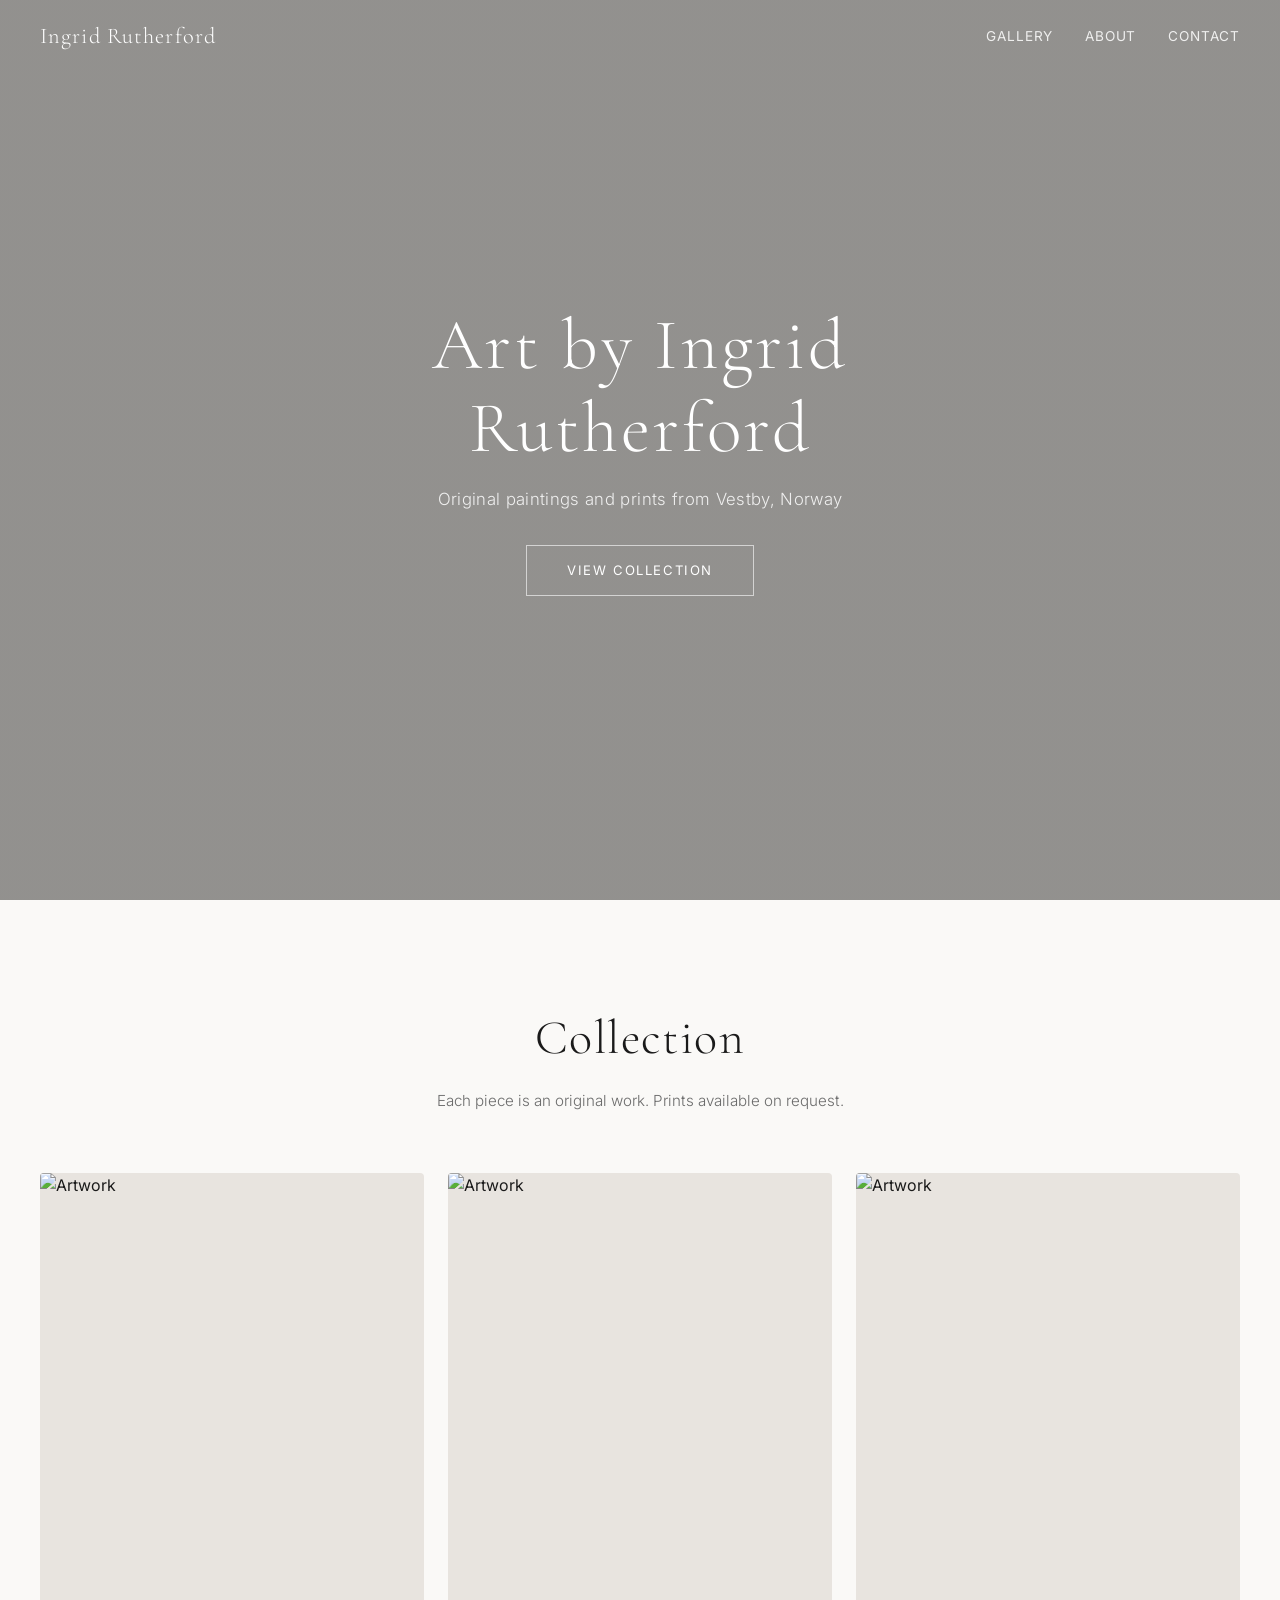
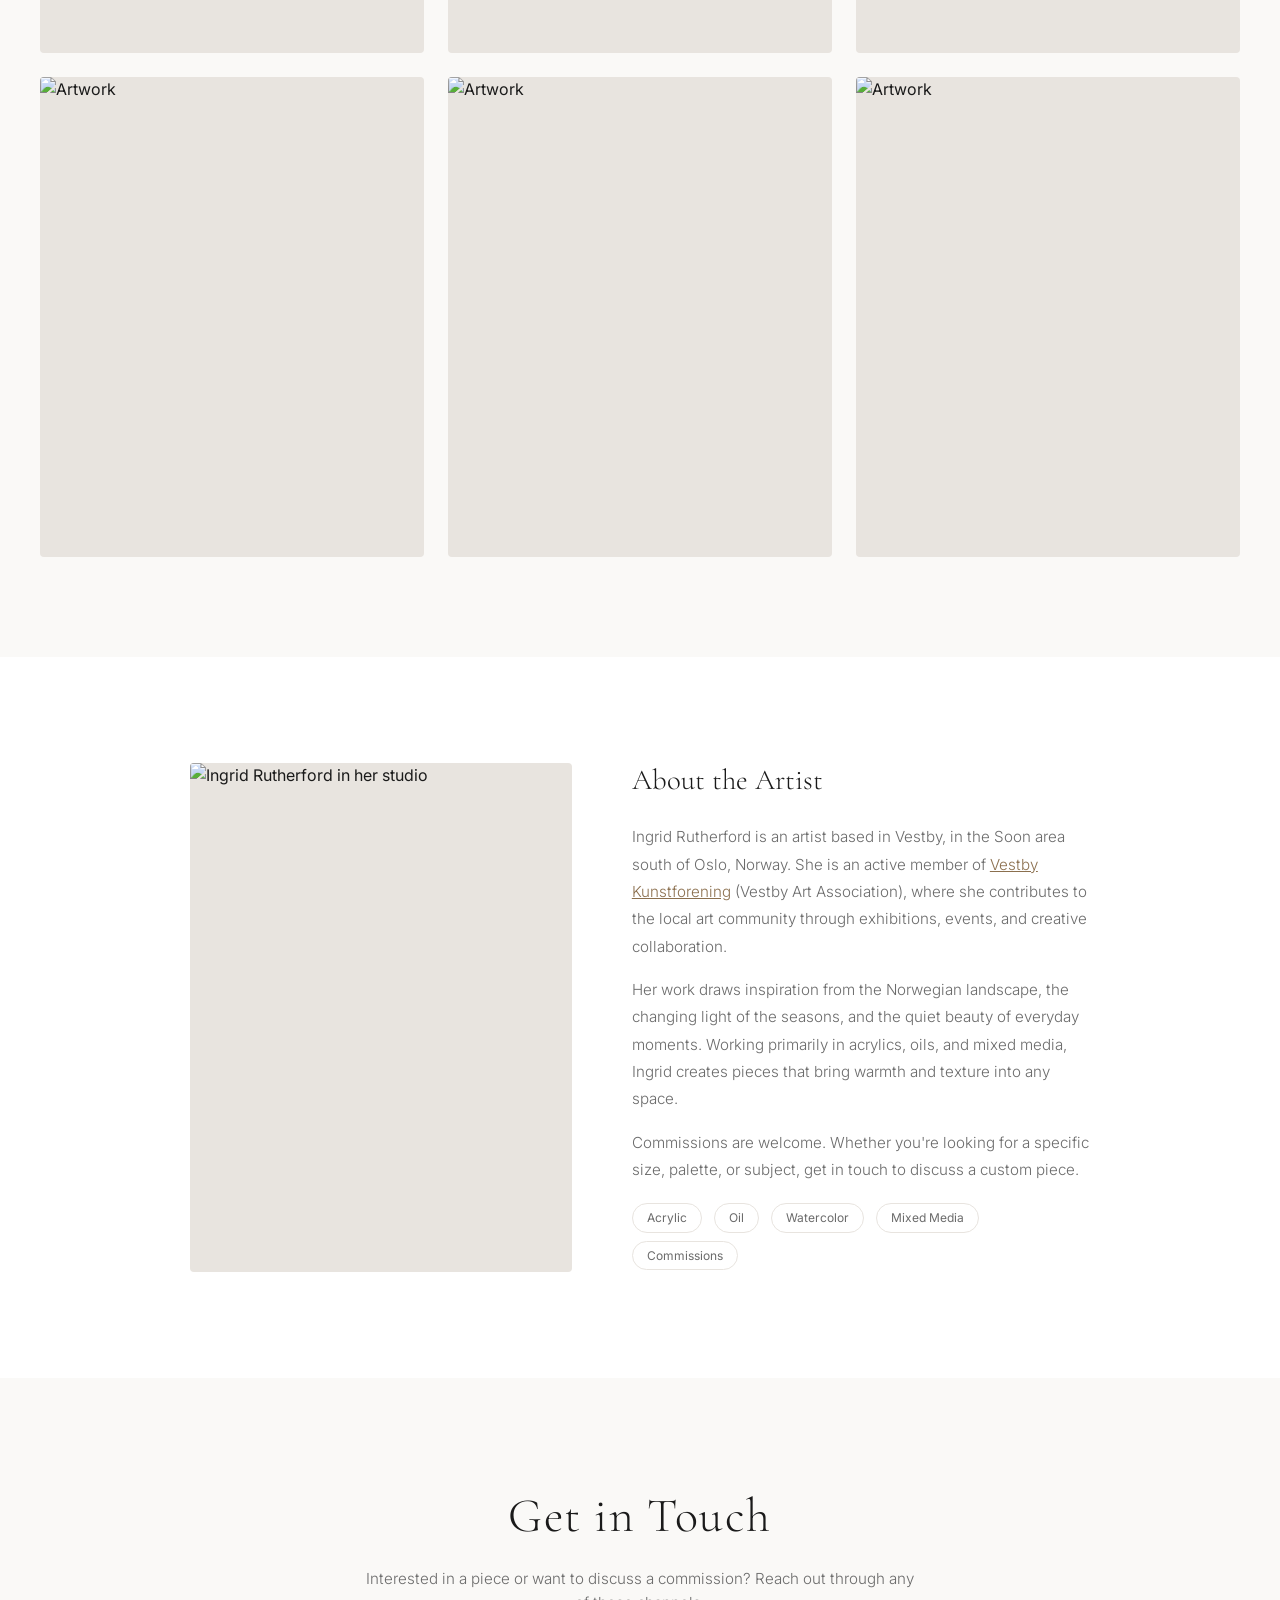
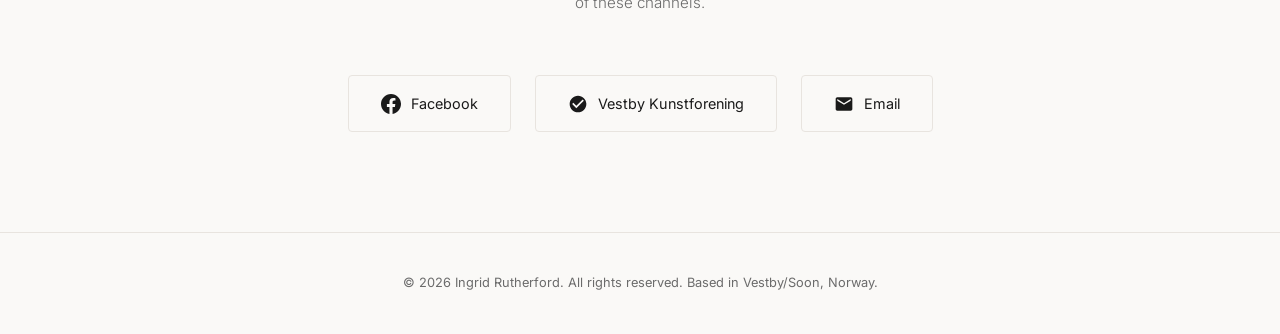
==== index.html @ fb76e822 "Initial commit: artist portfolio site for Ingrid Rutherford Single-page HTML site with gallery, ligh" ====
<!DOCTYPE html>
<html lang="en">
<head>
  <meta charset="UTF-8">
  <meta name="viewport" content="width=device-width, initial-scale=1.0">
  <title>Ingrid Rutherford — Art</title>
  <meta name="description" content="Original art by Ingrid Rutherford. Based in Vestby/Soon, Norway. Paintings, prints, and commissions.">
  <style>
    @import url('https://fonts.googleapis.com/css2?family=Cormorant+Garamond:ital,wght@0,300;0,400;0,600;1,300;1,400&family=Inter:wght@300;400;500&display=swap');

    *, *::before, *::after { margin: 0; padding: 0; box-sizing: border-box; }

    :root {
      --bg: #faf9f7;
      --text: #1a1a1a;
      --text-light: #6b6b6b;
      --accent: #8b6f4e;
      --accent-light: #c4a882;
      --border: #e8e4df;
      --card-bg: #ffffff;
      --hero-overlay: rgba(20, 18, 15, 0.45);
      --serif: 'Cormorant Garamond', Georgia, serif;
      --sans: 'Inter', -apple-system, sans-serif;
    }

    html { scroll-behavior: smooth; }

    body {
      font-family: var(--sans);
      background: var(--bg);
      color: var(--text);
      line-height: 1.6;
      -webkit-font-smoothing: antialiased;
    }

    /* ── Navigation ── */
    nav {
      position: fixed;
      top: 0;
      left: 0;
      right: 0;
      z-index: 100;
      padding: 18px 40px;
      display: flex;
      justify-content: space-between;
      align-items: center;
      transition: background 0.3s, box-shadow 0.3s;
    }

    nav.scrolled {
      background: rgba(250, 249, 247, 0.95);
      backdrop-filter: blur(10px);
      box-shadow: 0 1px 0 var(--border);
    }

    .nav-logo {
      font-family: var(--serif);
      font-size: 1.4rem;
      font-weight: 300;
      letter-spacing: 0.05em;
      color: #fff;
      text-decoration: none;
      transition: color 0.3s;
    }

    nav.scrolled .nav-logo { color: var(--text); }

    .nav-links {
      display: flex;
      gap: 32px;
      list-style: none;
    }

    .nav-links a {
      font-size: 0.85rem;
      font-weight: 400;
      letter-spacing: 0.06em;
      text-transform: uppercase;
      color: rgba(255,255,255,0.85);
      text-decoration: none;
      transition: color 0.3s;
    }

    nav.scrolled .nav-links a { color: var(--text-light); }
    .nav-links a:hover { color: var(--accent); }

    .nav-menu-btn {
      display: none;
      background: none;
      border: none;
      color: #fff;
      font-size: 1.5rem;
      cursor: pointer;
      transition: color 0.3s;
    }

    nav.scrolled .nav-menu-btn { color: var(--text); }

    /* ── Hero ── */
    .hero {
      height: 100vh;
      min-height: 600px;
      background: linear-gradient(var(--hero-overlay), var(--hero-overlay)),
        url('https://images.unsplash.com/photo-1513364776144-60967b0f800f?w=1600&q=80') center/cover;
      display: flex;
      align-items: center;
      justify-content: center;
      text-align: center;
      color: #fff;
    }

    .hero-content {
      max-width: 700px;
      padding: 0 24px;
    }

    .hero h1 {
      font-family: var(--serif);
      font-size: clamp(2.5rem, 6vw, 4.5rem);
      font-weight: 300;
      letter-spacing: 0.04em;
      line-height: 1.15;
      margin-bottom: 16px;
    }

    .hero p {
      font-size: 1.05rem;
      font-weight: 300;
      opacity: 0.85;
      margin-bottom: 32px;
      letter-spacing: 0.02em;
    }

    .hero-btn {
      display: inline-block;
      padding: 14px 40px;
      border: 1px solid rgba(255,255,255,0.6);
      color: #fff;
      font-family: var(--sans);
      font-size: 0.82rem;
      font-weight: 400;
      letter-spacing: 0.12em;
      text-transform: uppercase;
      text-decoration: none;
      transition: all 0.3s;
    }

    .hero-btn:hover {
      background: #fff;
      color: var(--text);
      border-color: #fff;
    }

    /* ── Sections ── */
    section {
      padding: 100px 40px;
    }

    .section-title {
      font-family: var(--serif);
      font-size: clamp(2rem, 4vw, 3rem);
      font-weight: 300;
      text-align: center;
      margin-bottom: 12px;
      letter-spacing: 0.03em;
    }

    .section-subtitle {
      text-align: center;
      color: var(--text-light);
      font-size: 0.95rem;
      font-weight: 300;
      max-width: 550px;
      margin: 0 auto 60px;
    }

    /* ── Gallery Grid ── */
    .gallery-grid {
      max-width: 1200px;
      margin: 0 auto;
      display: grid;
      grid-template-columns: repeat(auto-fill, minmax(320px, 1fr));
      gap: 24px;
    }

    .gallery-item {
      position: relative;
      overflow: hidden;
      border-radius: 4px;
      cursor: pointer;
      aspect-ratio: 4/5;
      background: var(--border);
    }

    .gallery-item img {
      width: 100%;
      height: 100%;
      object-fit: cover;
      transition: transform 0.6s ease;
    }

    .gallery-item:hover img {
      transform: scale(1.05);
    }

    .gallery-overlay {
      position: absolute;
      inset: 0;
      background: linear-gradient(transparent 50%, rgba(0,0,0,0.7));
      opacity: 0;
      transition: opacity 0.4s;
      display: flex;
      align-items: flex-end;
      padding: 24px;
    }

    .gallery-item:hover .gallery-overlay {
      opacity: 1;
    }

    .gallery-info h3 {
      font-family: var(--serif);
      font-size: 1.3rem;
      font-weight: 400;
      color: #fff;
      margin-bottom: 4px;
    }

    .gallery-info p {
      font-size: 0.8rem;
      color: rgba(255,255,255,0.7);
    }

    .gallery-info .price {
      font-size: 0.95rem;
      color: var(--accent-light);
      margin-top: 6px;
      font-weight: 500;
    }

    /* ── About ── */
    #about {
      background: var(--card-bg);
    }

    .about-content {
      max-width: 900px;
      margin: 0 auto;
      display: grid;
      grid-template-columns: 1fr 1.2fr;
      gap: 60px;
      align-items: center;
    }

    .about-image {
      border-radius: 4px;
      overflow: hidden;
      aspect-ratio: 3/4;
      background: var(--border);
    }

    .about-image img {
      width: 100%;
      height: 100%;
      object-fit: cover;
    }

    .about-text h3 {
      font-family: var(--serif);
      font-size: 1.8rem;
      font-weight: 300;
      margin-bottom: 20px;
    }

    .about-text p {
      color: var(--text-light);
      font-size: 0.95rem;
      font-weight: 300;
      line-height: 1.8;
      margin-bottom: 16px;
    }

    .about-text .tag {
      display: inline-block;
      padding: 4px 14px;
      border: 1px solid var(--border);
      border-radius: 20px;
      font-size: 0.75rem;
      color: var(--text-light);
      margin-right: 8px;
      margin-bottom: 8px;
    }

    /* ── Contact / Commissions ── */
    #contact {
      text-align: center;
    }

    .contact-links {
      display: flex;
      justify-content: center;
      gap: 24px;
      flex-wrap: wrap;
      margin-top: 40px;
    }

    .contact-link {
      display: flex;
      align-items: center;
      gap: 10px;
      padding: 16px 32px;
      border: 1px solid var(--border);
      border-radius: 4px;
      text-decoration: none;
      color: var(--text);
      font-size: 0.9rem;
      transition: all 0.3s;
    }

    .contact-link:hover {
      border-color: var(--accent);
      color: var(--accent);
      transform: translateY(-2px);
      box-shadow: 0 4px 12px rgba(0,0,0,0.06);
    }

    .contact-link svg {
      width: 20px;
      height: 20px;
    }

    /* ── Lightbox ── */
    .lightbox {
      display: none;
      position: fixed;
      inset: 0;
      z-index: 200;
      background: rgba(0,0,0,0.92);
      align-items: center;
      justify-content: center;
      padding: 40px;
    }

    .lightbox.open { display: flex; }

    .lightbox-close {
      position: absolute;
      top: 20px;
      right: 24px;
      background: none;
      border: none;
      color: rgba(255,255,255,0.7);
      font-size: 2rem;
      cursor: pointer;
      transition: color 0.2s;
    }

    .lightbox-close:hover { color: #fff; }

    .lightbox-content {
      max-width: 800px;
      max-height: 80vh;
      text-align: center;
    }

    .lightbox-content img {
      max-width: 100%;
      max-height: 70vh;
      object-fit: contain;
      border-radius: 4px;
    }

    .lightbox-info {
      color: #fff;
      margin-top: 20px;
    }

    .lightbox-info h3 {
      font-family: var(--serif);
      font-size: 1.5rem;
      font-weight: 400;
    }

    .lightbox-info p {
      color: rgba(255,255,255,0.6);
      font-size: 0.9rem;
      margin-top: 6px;
    }

    .lightbox-info .price {
      color: var(--accent-light);
      font-size: 1.1rem;
      margin-top: 10px;
      font-weight: 500;
    }

    .lightbox-info .buy-btn {
      display: inline-block;
      margin-top: 16px;
      padding: 12px 36px;
      background: var(--accent);
      color: #fff;
      border: none;
      border-radius: 4px;
      font-family: var(--sans);
      font-size: 0.85rem;
      letter-spacing: 0.08em;
      text-transform: uppercase;
      cursor: pointer;
      transition: background 0.3s;
    }

    .lightbox-info .buy-btn:hover { background: var(--accent-light); }

    /* ── Footer ── */
    footer {
      text-align: center;
      padding: 40px;
      border-top: 1px solid var(--border);
      color: var(--text-light);
      font-size: 0.8rem;
    }

    footer a { color: var(--accent); text-decoration: none; }

    /* ── Mobile ── */
    @media (max-width: 768px) {
      nav { padding: 14px 20px; }
      .nav-links { display: none; }
      .nav-menu-btn { display: block; }

      .nav-links.mobile-open {
        display: flex;
        flex-direction: column;
        position: absolute;
        top: 100%;
        left: 0;
        right: 0;
        background: rgba(250,249,247,0.98);
        backdrop-filter: blur(10px);
        padding: 20px;
        gap: 16px;
        box-shadow: 0 4px 12px rgba(0,0,0,0.08);
      }

      .nav-links.mobile-open a { color: var(--text); }

      section { padding: 60px 20px; }

      .gallery-grid {
        grid-template-columns: repeat(auto-fill, minmax(260px, 1fr));
        gap: 16px;
      }

      .about-content {
        grid-template-columns: 1fr;
        gap: 30px;
      }

      .lightbox { padding: 20px; }
    }

    /* ── Animations ── */
    .fade-in {
      opacity: 0;
      transform: translateY(20px);
      transition: opacity 0.6s ease, transform 0.6s ease;
    }

    .fade-in.visible {
      opacity: 1;
      transform: translateY(0);
    }
  </style>
</head>
<body>

  <!-- Navigation -->
  <nav id="navbar">
    <a href="#" class="nav-logo">Ingrid Rutherford</a>
    <ul class="nav-links" id="nav-links">
      <li><a href="#gallery">Gallery</a></li>
      <li><a href="#about">About</a></li>
      <li><a href="#contact">Contact</a></li>
    </ul>
    <button class="nav-menu-btn" id="menu-btn" onclick="document.getElementById('nav-links').classList.toggle('mobile-open')">&#9776;</button>
  </nav>

  <!-- Hero -->
  <section class="hero">
    <div class="hero-content">
      <h1>Art by Ingrid Rutherford</h1>
      <p>Original paintings and prints from Vestby, Norway</p>
      <a href="#gallery" class="hero-btn">View Collection</a>
    </div>
  </section>

  <!-- Gallery -->
  <section id="gallery">
    <h2 class="section-title fade-in">Collection</h2>
    <p class="section-subtitle fade-in">Each piece is an original work. Prints available on request.</p>
    <div class="gallery-grid">

      <div class="gallery-item fade-in" onclick="openLightbox(this)">
        <img src="https://images.unsplash.com/photo-1579783902614-a3fb3927b6a5?w=600&q=80" alt="Artwork" loading="lazy">
        <div class="gallery-overlay">
          <div class="gallery-info">
            <h3>Morning Light</h3>
            <p>Acrylic on canvas, 60 x 80 cm</p>
            <p class="price">NOK 4 500</p>
          </div>
        </div>
      </div>

      <div class="gallery-item fade-in" onclick="openLightbox(this)">
        <img src="https://images.unsplash.com/photo-1549887534-1541e9326642?w=600&q=80" alt="Artwork" loading="lazy">
        <div class="gallery-overlay">
          <div class="gallery-info">
            <h3>Coastal Reflections</h3>
            <p>Oil on canvas, 50 x 70 cm</p>
            <p class="price">NOK 5 200</p>
          </div>
        </div>
      </div>

      <div class="gallery-item fade-in" onclick="openLightbox(this)">
        <img src="https://images.unsplash.com/photo-1541961017774-22349e4a1262?w=600&q=80" alt="Artwork" loading="lazy">
        <div class="gallery-overlay">
          <div class="gallery-info">
            <h3>Still Waters</h3>
            <p>Mixed media, 40 x 50 cm</p>
            <p class="price">NOK 3 800</p>
          </div>
        </div>
      </div>

      <div class="gallery-item fade-in" onclick="openLightbox(this)">
        <img src="https://images.unsplash.com/photo-1578301978693-85fa9c0320b9?w=600&q=80" alt="Artwork" loading="lazy">
        <div class="gallery-overlay">
          <div class="gallery-info">
            <h3>Abstract Seasons</h3>
            <p>Acrylic on canvas, 70 x 100 cm</p>
            <p class="price">NOK 6 000</p>
          </div>
        </div>
      </div>

      <div class="gallery-item fade-in" onclick="openLightbox(this)">
        <img src="https://images.unsplash.com/photo-1543857778-c4a1a3e0b2eb?w=600&q=80" alt="Artwork" loading="lazy">
        <div class="gallery-overlay">
          <div class="gallery-info">
            <h3>Nordic Bloom</h3>
            <p>Watercolor, 30 x 40 cm</p>
            <p class="price">NOK 2 500</p>
          </div>
        </div>
      </div>

      <div class="gallery-item fade-in" onclick="openLightbox(this)">
        <img src="https://images.unsplash.com/photo-1482160549825-59d1b23cb208?w=600&q=80" alt="Artwork" loading="lazy">
        <div class="gallery-overlay">
          <div class="gallery-info">
            <h3>Fjord Sunset</h3>
            <p>Oil on canvas, 60 x 90 cm</p>
            <p class="price">NOK 5 800</p>
          </div>
        </div>
      </div>

    </div>
  </section>

  <!-- About -->
  <section id="about">
    <div class="about-content">
      <div class="about-image fade-in">
        <img src="https://images.unsplash.com/photo-1460661419201-fd4cecdf8a8b?w=600&q=80" alt="Ingrid Rutherford in her studio">
      </div>
      <div class="about-text fade-in">
        <h3>About the Artist</h3>
        <p>
          Ingrid Rutherford is an artist based in Vestby, in the Soon area south of Oslo, Norway.
          She is an active member of <a href="https://www.vestbykunstforening.no/" style="color:var(--accent)">Vestby Kunstforening</a> (Vestby Art Association),
          where she contributes to the local art community through exhibitions, events, and creative collaboration.
        </p>
        <p>
          Her work draws inspiration from the Norwegian landscape, the changing light of the seasons,
          and the quiet beauty of everyday moments. Working primarily in acrylics, oils, and mixed media,
          Ingrid creates pieces that bring warmth and texture into any space.
        </p>
        <p>
          Commissions are welcome. Whether you're looking for a specific size, palette, or subject,
          get in touch to discuss a custom piece.
        </p>
        <div style="margin-top: 20px;">
          <span class="tag">Acrylic</span>
          <span class="tag">Oil</span>
          <span class="tag">Watercolor</span>
          <span class="tag">Mixed Media</span>
          <span class="tag">Commissions</span>
        </div>
      </div>
    </div>
  </section>

  <!-- Contact -->
  <section id="contact">
    <h2 class="section-title fade-in">Get in Touch</h2>
    <p class="section-subtitle fade-in">Interested in a piece or want to discuss a commission? Reach out through any of these channels.</p>
    <div class="contact-links fade-in">
      <a href="https://m.facebook.com/ingrid.rutherford1/" target="_blank" class="contact-link">
        <svg viewBox="0 0 24 24" fill="currentColor"><path d="M24 12.073c0-6.627-5.373-12-12-12s-12 5.373-12 12c0 5.99 4.388 10.954 10.125 11.854v-8.385H7.078v-3.47h3.047V9.43c0-3.007 1.792-4.669 4.533-4.669 1.312 0 2.686.235 2.686.235v2.953H15.83c-1.491 0-1.956.925-1.956 1.874v2.25h3.328l-.532 3.47h-2.796v8.385C19.612 23.027 24 18.062 24 12.073z"/></svg>
        Facebook
      </a>
      <a href="https://www.vestbykunstforening.no/author/ingridr/" target="_blank" class="contact-link">
        <svg viewBox="0 0 24 24" fill="currentColor"><path d="M12 2C6.48 2 2 6.48 2 12s4.48 10 10 10 10-4.48 10-10S17.52 2 12 2zm-2 15l-5-5 1.41-1.41L10 14.17l7.59-7.59L19 8l-9 9z"/></svg>
        Vestby Kunstforening
      </a>
      <a href="mailto:ingrid@example.com" class="contact-link">
        <svg viewBox="0 0 24 24" fill="currentColor"><path d="M20 4H4c-1.1 0-1.99.9-1.99 2L2 18c0 1.1.9 2 2 2h16c1.1 0 2-.9 2-2V6c0-1.1-.9-2-2-2zm0 4l-8 5-8-5V6l8 5 8-5v2z"/></svg>
        Email
      </a>
    </div>
  </section>

  <!-- Footer -->
  <footer>
    <p>&copy; 2026 Ingrid Rutherford. All rights reserved. Based in Vestby/Soon, Norway.</p>
  </footer>

  <!-- Lightbox -->
  <div class="lightbox" id="lightbox" onclick="if(event.target===this)closeLightbox()">
    <button class="lightbox-close" onclick="closeLightbox()">&times;</button>
    <div class="lightbox-content">
      <img id="lightbox-img" src="" alt="">
      <div class="lightbox-info">
        <h3 id="lightbox-title"></h3>
        <p id="lightbox-desc"></p>
        <p class="price" id="lightbox-price"></p>
        <button class="buy-btn" onclick="inquireAboutPiece()">Inquire About This Piece</button>
      </div>
    </div>
  </div>

  <script>
    // ── Scroll nav background ──
    const nav = document.getElementById('navbar');
    window.addEventListener('scroll', () => {
      nav.classList.toggle('scrolled', window.scrollY > 60);
    });

    // ── Fade-in on scroll ──
    const observer = new IntersectionObserver((entries) => {
      entries.forEach(e => {
        if (e.isIntersecting) {
          e.target.classList.add('visible');
          observer.unobserve(e.target);
        }
      });
    }, { threshold: 0.15 });

    document.querySelectorAll('.fade-in').forEach(el => observer.observe(el));

    // ── Lightbox ──
    function openLightbox(item) {
      const img = item.querySelector('img');
      const info = item.querySelector('.gallery-info');
      document.getElementById('lightbox-img').src = img.src.replace('w=600', 'w=1200');
      document.getElementById('lightbox-title').textContent = info.querySelector('h3').textContent;
      document.getElementById('lightbox-desc').textContent = info.querySelector('p').textContent;
      document.getElementById('lightbox-price').textContent = info.querySelector('.price').textContent;
      document.getElementById('lightbox').classList.add('open');
      document.body.style.overflow = 'hidden';
    }

    function closeLightbox() {
      document.getElementById('lightbox').classList.remove('open');
      document.body.style.overflow = '';
    }

    document.addEventListener('keydown', e => {
      if (e.key === 'Escape') closeLightbox();
    });

    function inquireAboutPiece() {
      const title = document.getElementById('lightbox-title').textContent;
      const price = document.getElementById('lightbox-price').textContent;
      const subject = encodeURIComponent('Inquiry about: ' + title);
      const body = encodeURIComponent('Hi Ingrid,\n\nI am interested in your piece "' + title + '" (' + price + ').\n\nCould you please share more details?\n\nBest regards');
      window.location.href = 'mailto:ingrid@example.com?subject=' + subject + '&body=' + body;
    }

    // Close mobile menu on link click
    document.querySelectorAll('.nav-links a').forEach(a => {
      a.addEventListener('click', () => {
        document.getElementById('nav-links').classList.remove('mobile-open');
      });
    });
  </script>
</body>
</html>
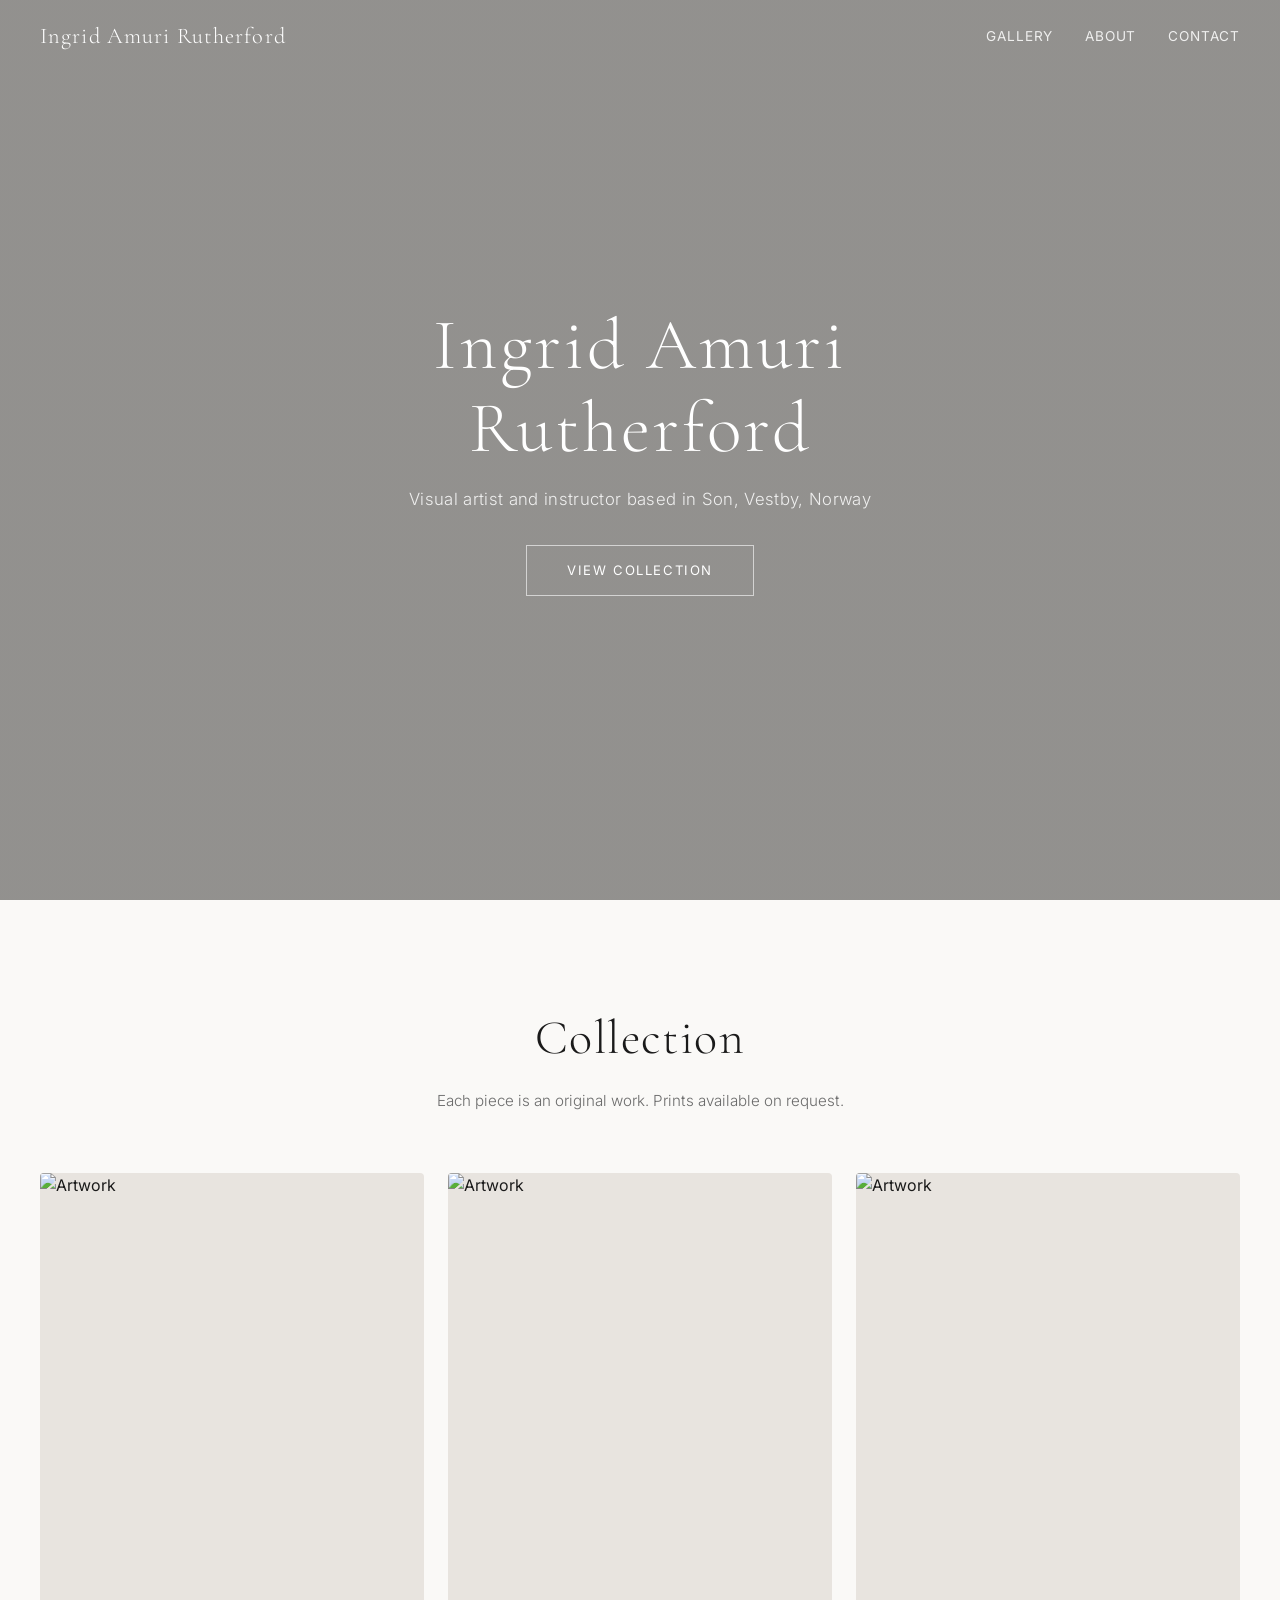
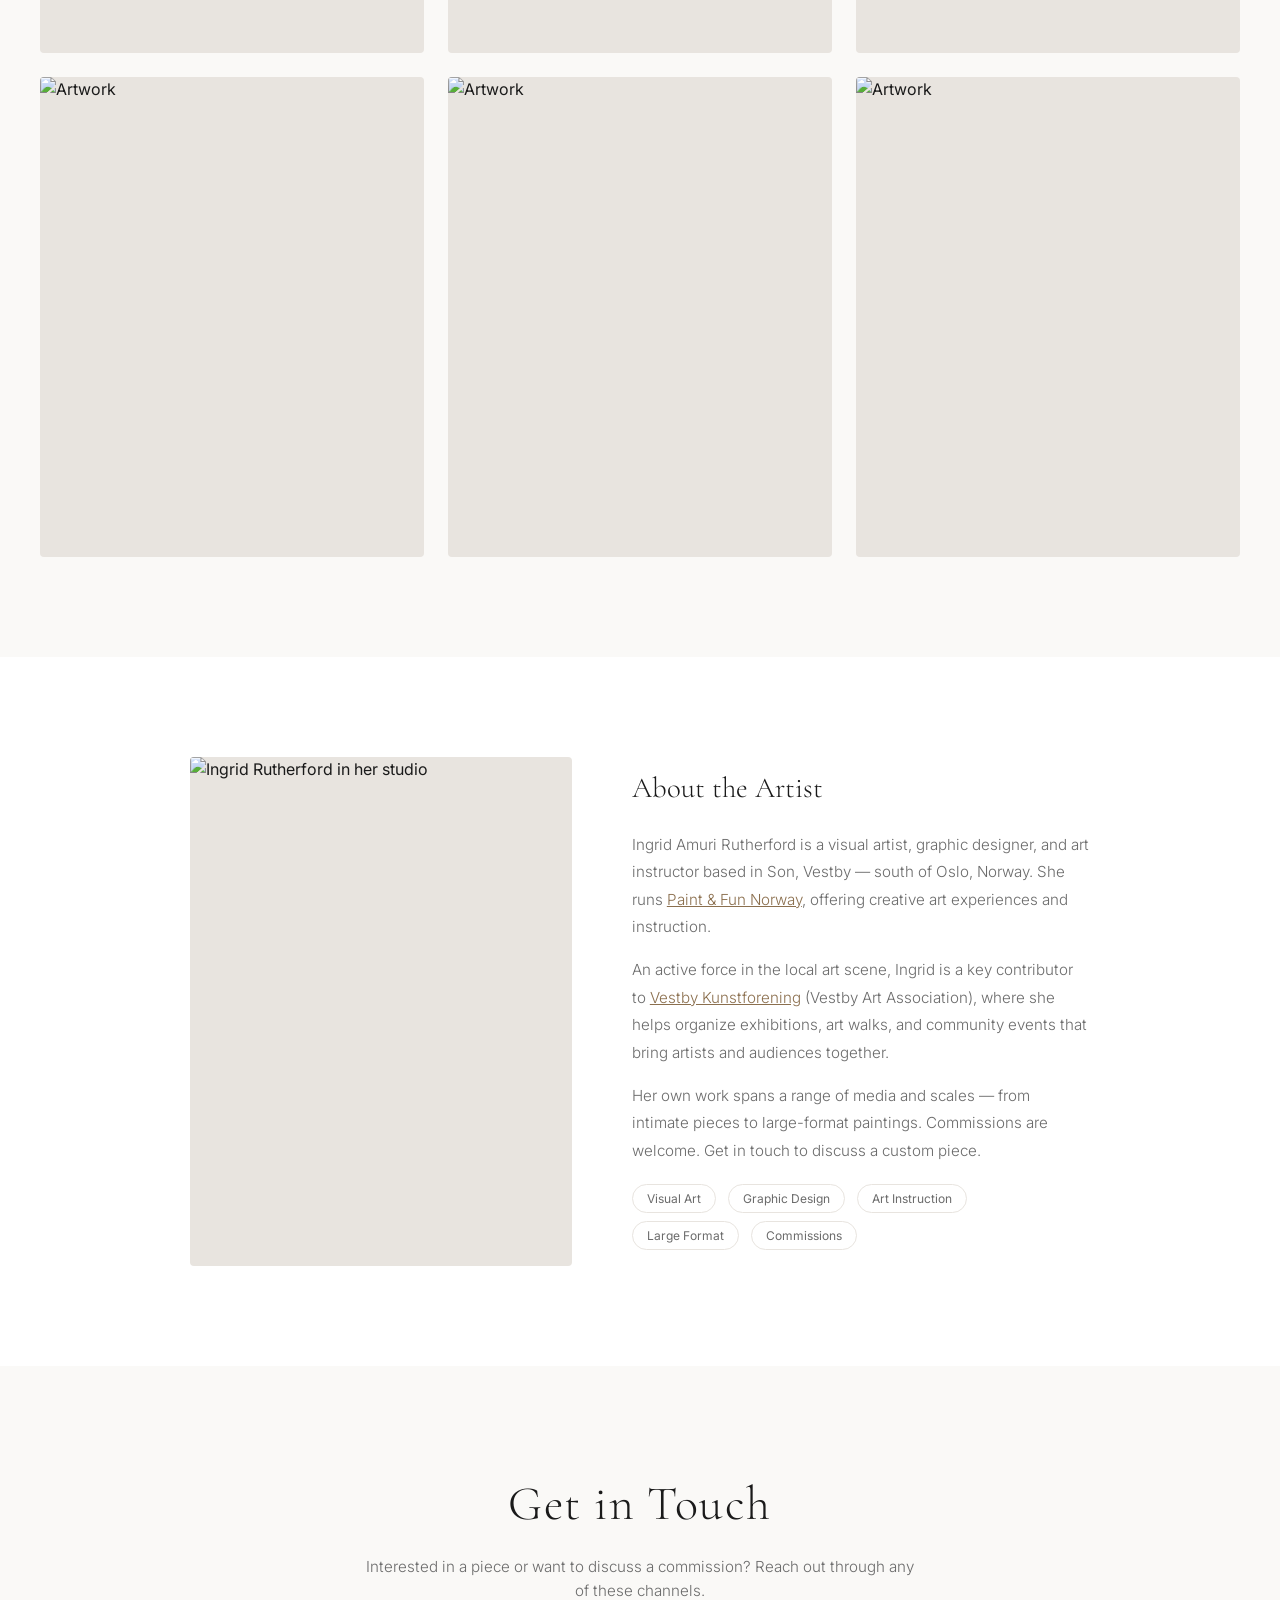
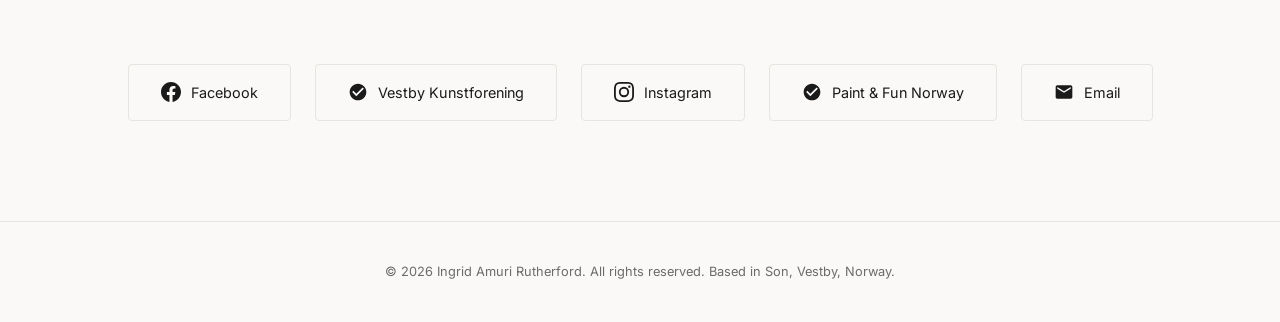
==== commit 5c4962a1: "Update artist info to Ingrid Amuri Rutherford Correct full name, add Paint & Fun Norway business, In" ====
--- a/index.html
+++ b/index.html
@@ -3,8 +3,8 @@
 <head>
   <meta charset="UTF-8">
   <meta name="viewport" content="width=device-width, initial-scale=1.0">
-  <title>Ingrid Rutherford — Art</title>
-  <meta name="description" content="Original art by Ingrid Rutherford. Based in Vestby/Soon, Norway. Paintings, prints, and commissions.">
+  <title>Ingrid Amuri Rutherford — Art</title>
+  <meta name="description" content="Original art by Ingrid Amuri Rutherford. Visual artist, graphic designer and instructor based in Son, Vestby, Norway. Paintings, prints, and commissions.">
   <style>
     @import url('https://fonts.googleapis.com/css2?family=Cormorant+Garamond:ital,wght@0,300;0,400;0,600;1,300;1,400&family=Inter:wght@300;400;500&display=swap');
 
@@ -477,7 +477,7 @@
 
   <!-- Navigation -->
   <nav id="navbar">
-    <a href="#" class="nav-logo">Ingrid Rutherford</a>
+    <a href="#" class="nav-logo">Ingrid Amuri Rutherford</a>
     <ul class="nav-links" id="nav-links">
       <li><a href="#gallery">Gallery</a></li>
       <li><a href="#about">About</a></li>
@@ -489,8 +489,8 @@
   <!-- Hero -->
   <section class="hero">
     <div class="hero-content">
-      <h1>Art by Ingrid Rutherford</h1>
-      <p>Original paintings and prints from Vestby, Norway</p>
+      <h1>Ingrid Amuri Rutherford</h1>
+      <p>Visual artist and instructor based in Son, Vestby, Norway</p>
       <a href="#gallery" class="hero-btn">View Collection</a>
     </div>
   </section>
@@ -579,24 +579,23 @@
       <div class="about-text fade-in">
         <h3>About the Artist</h3>
         <p>
-          Ingrid Rutherford is an artist based in Vestby, in the Soon area south of Oslo, Norway.
-          She is an active member of <a href="https://www.vestbykunstforening.no/" style="color:var(--accent)">Vestby Kunstforening</a> (Vestby Art Association),
-          where she contributes to the local art community through exhibitions, events, and creative collaboration.
+          Ingrid Amuri Rutherford is a visual artist, graphic designer, and art instructor based in Son, Vestby &mdash; south of Oslo, Norway.
+          She runs <a href="https://www.paintandfun.no/" style="color:var(--accent)">Paint &amp; Fun Norway</a>, offering creative art experiences and instruction.
         </p>
         <p>
-          Her work draws inspiration from the Norwegian landscape, the changing light of the seasons,
-          and the quiet beauty of everyday moments. Working primarily in acrylics, oils, and mixed media,
-          Ingrid creates pieces that bring warmth and texture into any space.
+          An active force in the local art scene, Ingrid is a key contributor to
+          <a href="https://www.vestbykunstforening.no/" style="color:var(--accent)">Vestby Kunstforening</a> (Vestby Art Association),
+          where she helps organize exhibitions, art walks, and community events that bring artists and audiences together.
         </p>
         <p>
-          Commissions are welcome. Whether you're looking for a specific size, palette, or subject,
-          get in touch to discuss a custom piece.
+          Her own work spans a range of media and scales &mdash; from intimate pieces to large-format paintings.
+          Commissions are welcome. Get in touch to discuss a custom piece.
         </p>
         <div style="margin-top: 20px;">
-          <span class="tag">Acrylic</span>
-          <span class="tag">Oil</span>
-          <span class="tag">Watercolor</span>
-          <span class="tag">Mixed Media</span>
+          <span class="tag">Visual Art</span>
+          <span class="tag">Graphic Design</span>
+          <span class="tag">Art Instruction</span>
+          <span class="tag">Large Format</span>
           <span class="tag">Commissions</span>
         </div>
       </div>
@@ -608,7 +607,7 @@
     <h2 class="section-title fade-in">Get in Touch</h2>
     <p class="section-subtitle fade-in">Interested in a piece or want to discuss a commission? Reach out through any of these channels.</p>
     <div class="contact-links fade-in">
-      <a href="https://m.facebook.com/ingrid.rutherford1/" target="_blank" class="contact-link">
+      <a href="https://www.facebook.com/ingrid.rutherford.10/" target="_blank" class="contact-link">
         <svg viewBox="0 0 24 24" fill="currentColor"><path d="M24 12.073c0-6.627-5.373-12-12-12s-12 5.373-12 12c0 5.99 4.388 10.954 10.125 11.854v-8.385H7.078v-3.47h3.047V9.43c0-3.007 1.792-4.669 4.533-4.669 1.312 0 2.686.235 2.686.235v2.953H15.83c-1.491 0-1.956.925-1.956 1.874v2.25h3.328l-.532 3.47h-2.796v8.385C19.612 23.027 24 18.062 24 12.073z"/></svg>
         Facebook
       </a>
@@ -616,6 +615,14 @@
         <svg viewBox="0 0 24 24" fill="currentColor"><path d="M12 2C6.48 2 2 6.48 2 12s4.48 10 10 10 10-4.48 10-10S17.52 2 12 2zm-2 15l-5-5 1.41-1.41L10 14.17l7.59-7.59L19 8l-9 9z"/></svg>
         Vestby Kunstforening
       </a>
+      <a href="https://www.instagram.com/ingrid_rutherford/" target="_blank" class="contact-link">
+        <svg viewBox="0 0 24 24" fill="currentColor"><path d="M12 2.163c3.204 0 3.584.012 4.85.07 3.252.148 4.771 1.691 4.919 4.919.058 1.265.069 1.645.069 4.849 0 3.205-.012 3.584-.069 4.849-.149 3.225-1.664 4.771-4.919 4.919-1.266.058-1.644.07-4.85.07-3.204 0-3.584-.012-4.849-.07-3.26-.149-4.771-1.699-4.919-4.92-.058-1.265-.07-1.644-.07-4.849 0-3.204.013-3.583.07-4.849.149-3.227 1.664-4.771 4.919-4.919 1.266-.057 1.645-.069 4.849-.069zM12 0C8.741 0 8.333.014 7.053.072 2.695.272.273 2.69.073 7.052.014 8.333 0 8.741 0 12c0 3.259.014 3.668.072 4.948.2 4.358 2.618 6.78 6.98 6.98C8.333 23.986 8.741 24 12 24c3.259 0 3.668-.014 4.948-.072 4.354-.2 6.782-2.618 6.979-6.98.059-1.28.073-1.689.073-4.948 0-3.259-.014-3.667-.072-4.947-.196-4.354-2.617-6.78-6.979-6.98C15.668.014 15.259 0 12 0zm0 5.838a6.162 6.162 0 100 12.324 6.162 6.162 0 000-12.324zM12 16a4 4 0 110-8 4 4 0 010 8zm6.406-11.845a1.44 1.44 0 100 2.881 1.44 1.44 0 000-2.881z"/></svg>
+        Instagram
+      </a>
+      <a href="https://www.paintandfun.no/" target="_blank" class="contact-link">
+        <svg viewBox="0 0 24 24" fill="currentColor"><path d="M12 2C6.48 2 2 6.48 2 12s4.48 10 10 10 10-4.48 10-10S17.52 2 12 2zm-2 15l-5-5 1.41-1.41L10 14.17l7.59-7.59L19 8l-9 9z"/></svg>
+        Paint &amp; Fun Norway
+      </a>
       <a href="mailto:ingrid@example.com" class="contact-link">
         <svg viewBox="0 0 24 24" fill="currentColor"><path d="M20 4H4c-1.1 0-1.99.9-1.99 2L2 18c0 1.1.9 2 2 2h16c1.1 0 2-.9 2-2V6c0-1.1-.9-2-2-2zm0 4l-8 5-8-5V6l8 5 8-5v2z"/></svg>
         Email
@@ -625,7 +632,7 @@
 
   <!-- Footer -->
   <footer>
-    <p>&copy; 2026 Ingrid Rutherford. All rights reserved. Based in Vestby/Soon, Norway.</p>
+    <p>&copy; 2026 Ingrid Amuri Rutherford. All rights reserved. Based in Son, Vestby, Norway.</p>
   </footer>
 
   <!-- Lightbox -->
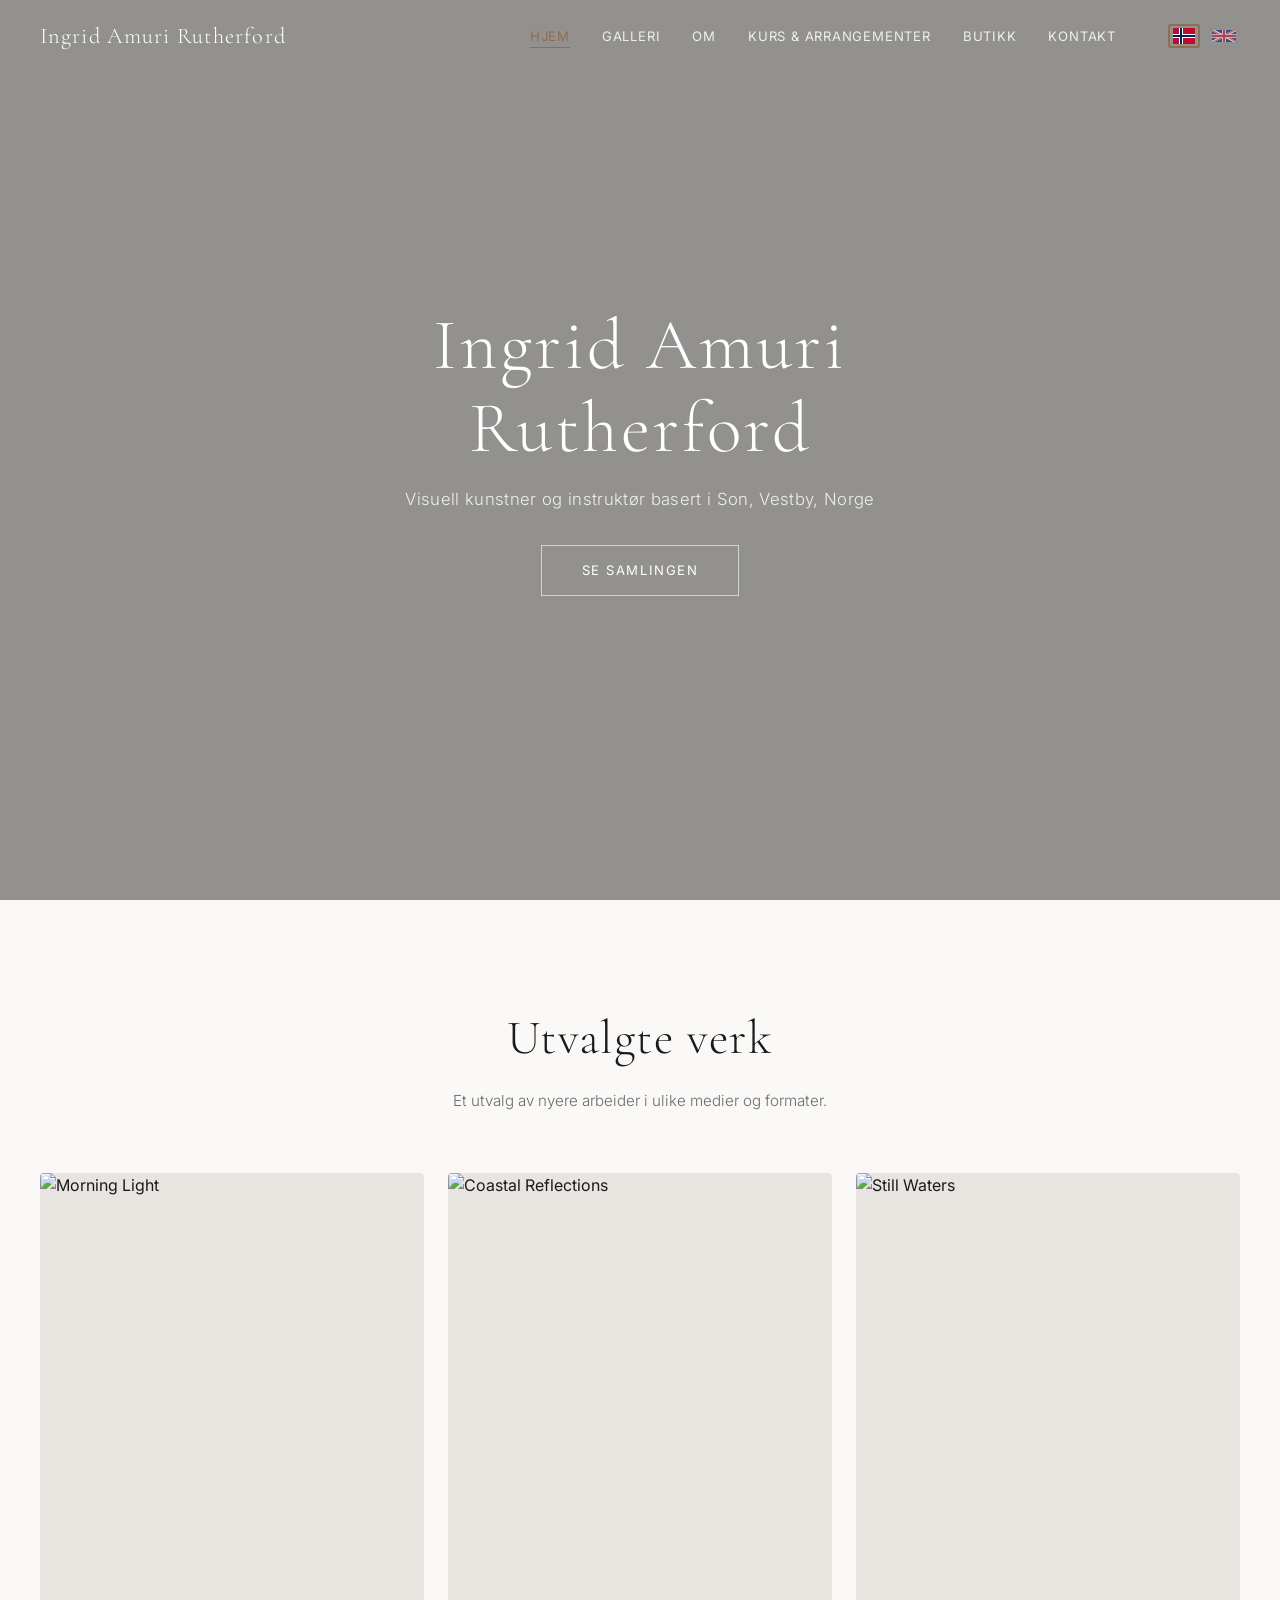
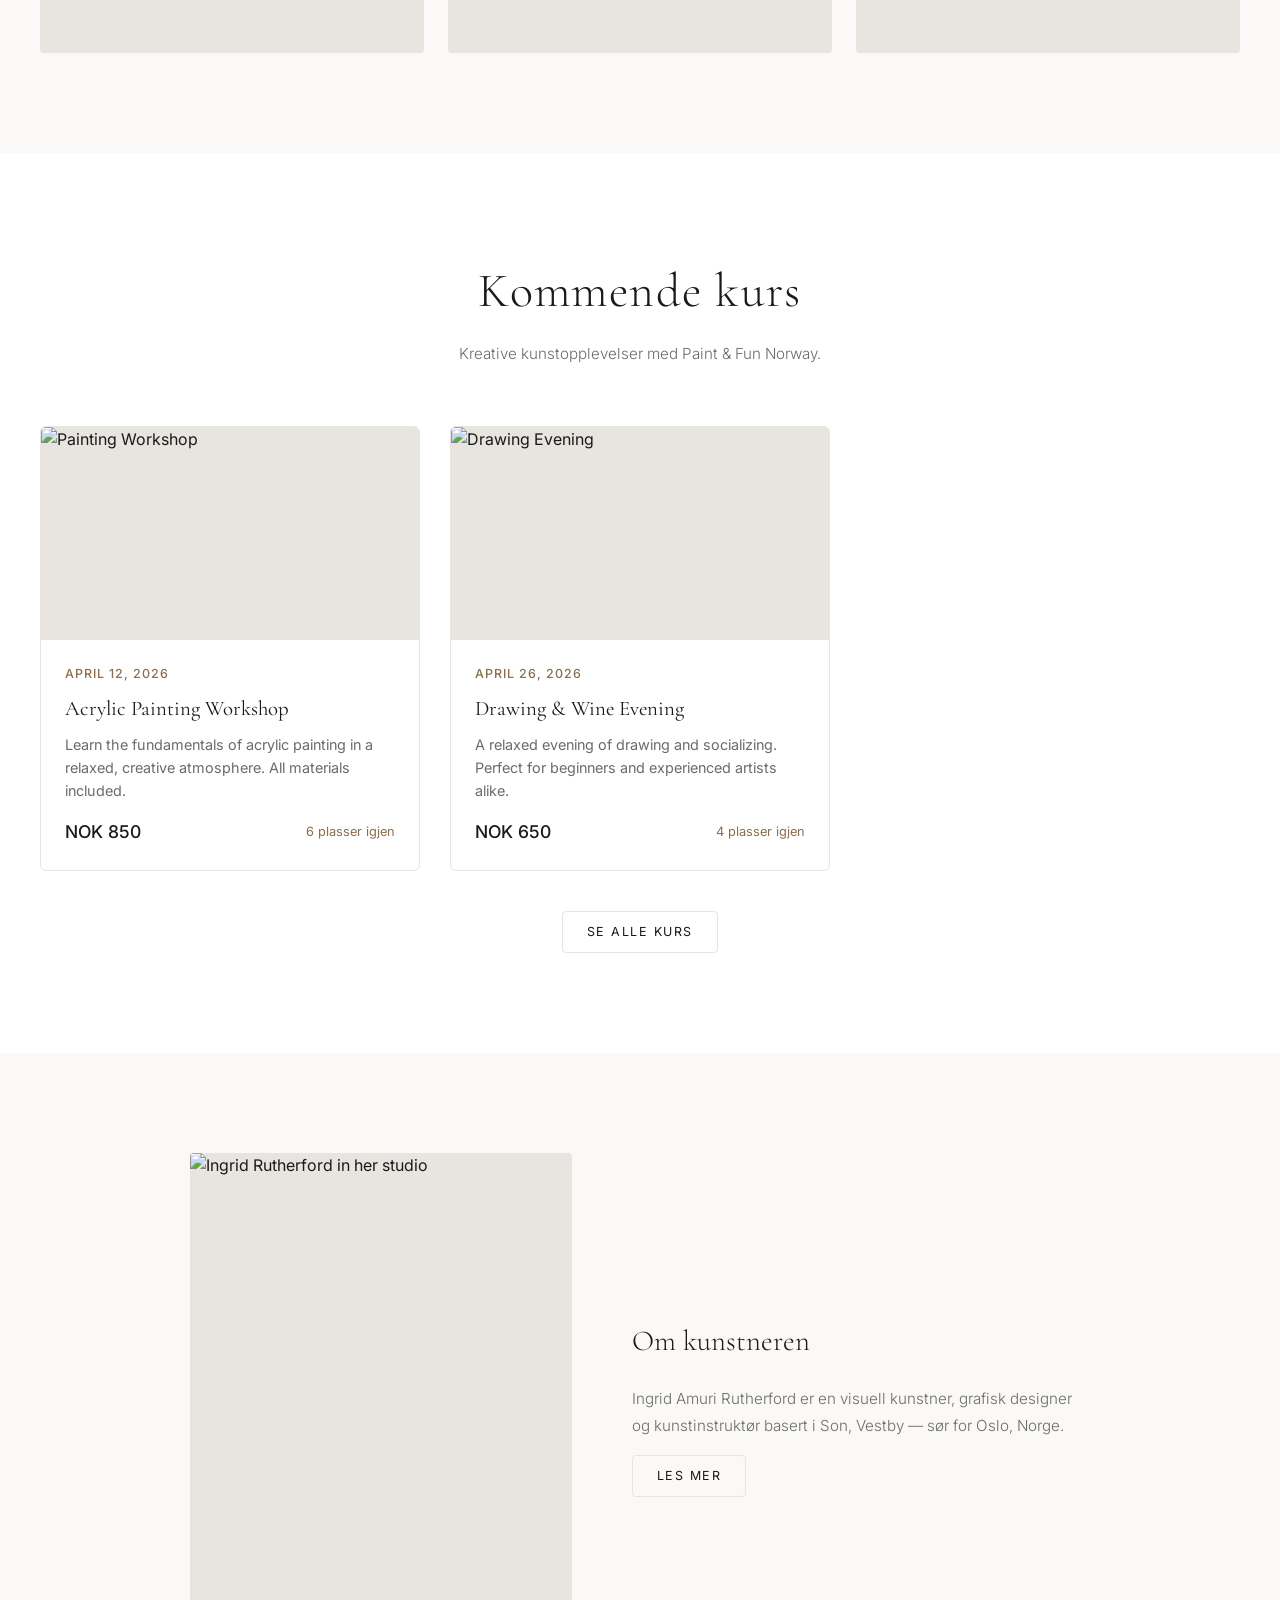
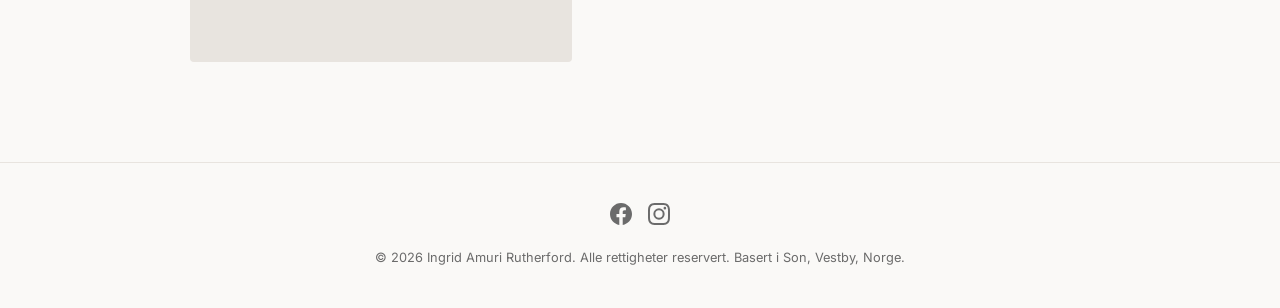
==== commit 95f36d92: "Full site rebuild: bilingual demo site, WordPress child theme, and deployment assets - 7 bilingual H" ====
--- a/index.html
+++ b/index.html
@@ -3,506 +3,97 @@
 <head>
   <meta charset="UTF-8">
   <meta name="viewport" content="width=device-width, initial-scale=1.0">
-  <title>Ingrid Amuri Rutherford — Art</title>
-  <meta name="description" content="Original art by Ingrid Amuri Rutherford. Visual artist, graphic designer and instructor based in Son, Vestby, Norway. Paintings, prints, and commissions.">
-  <style>
-    @import url('https://fonts.googleapis.com/css2?family=Cormorant+Garamond:ital,wght@0,300;0,400;0,600;1,300;1,400&family=Inter:wght@300;400;500&display=swap');
-
-    *, *::before, *::after { margin: 0; padding: 0; box-sizing: border-box; }
-
-    :root {
-      --bg: #faf9f7;
-      --text: #1a1a1a;
-      --text-light: #6b6b6b;
-      --accent: #8b6f4e;
-      --accent-light: #c4a882;
-      --border: #e8e4df;
-      --card-bg: #ffffff;
-      --hero-overlay: rgba(20, 18, 15, 0.45);
-      --serif: 'Cormorant Garamond', Georgia, serif;
-      --sans: 'Inter', -apple-system, sans-serif;
-    }
-
-    html { scroll-behavior: smooth; }
-
-    body {
-      font-family: var(--sans);
-      background: var(--bg);
-      color: var(--text);
-      line-height: 1.6;
-      -webkit-font-smoothing: antialiased;
-    }
-
-    /* ── Navigation ── */
-    nav {
-      position: fixed;
-      top: 0;
-      left: 0;
-      right: 0;
-      z-index: 100;
-      padding: 18px 40px;
-      display: flex;
-      justify-content: space-between;
-      align-items: center;
-      transition: background 0.3s, box-shadow 0.3s;
-    }
-
-    nav.scrolled {
-      background: rgba(250, 249, 247, 0.95);
-      backdrop-filter: blur(10px);
-      box-shadow: 0 1px 0 var(--border);
-    }
-
-    .nav-logo {
-      font-family: var(--serif);
-      font-size: 1.4rem;
-      font-weight: 300;
-      letter-spacing: 0.05em;
-      color: #fff;
-      text-decoration: none;
-      transition: color 0.3s;
-    }
-
-    nav.scrolled .nav-logo { color: var(--text); }
-
-    .nav-links {
-      display: flex;
-      gap: 32px;
-      list-style: none;
-    }
-
-    .nav-links a {
-      font-size: 0.85rem;
-      font-weight: 400;
-      letter-spacing: 0.06em;
-      text-transform: uppercase;
-      color: rgba(255,255,255,0.85);
-      text-decoration: none;
-      transition: color 0.3s;
-    }
-
-    nav.scrolled .nav-links a { color: var(--text-light); }
-    .nav-links a:hover { color: var(--accent); }
-
-    .nav-menu-btn {
-      display: none;
-      background: none;
-      border: none;
-      color: #fff;
-      font-size: 1.5rem;
-      cursor: pointer;
-      transition: color 0.3s;
-    }
-
-    nav.scrolled .nav-menu-btn { color: var(--text); }
-
-    /* ── Hero ── */
-    .hero {
-      height: 100vh;
-      min-height: 600px;
-      background: linear-gradient(var(--hero-overlay), var(--hero-overlay)),
-        url('https://images.unsplash.com/photo-1513364776144-60967b0f800f?w=1600&q=80') center/cover;
-      display: flex;
-      align-items: center;
-      justify-content: center;
-      text-align: center;
-      color: #fff;
-    }
-
-    .hero-content {
-      max-width: 700px;
-      padding: 0 24px;
-    }
-
-    .hero h1 {
-      font-family: var(--serif);
-      font-size: clamp(2.5rem, 6vw, 4.5rem);
-      font-weight: 300;
-      letter-spacing: 0.04em;
-      line-height: 1.15;
-      margin-bottom: 16px;
-    }
-
-    .hero p {
-      font-size: 1.05rem;
-      font-weight: 300;
-      opacity: 0.85;
-      margin-bottom: 32px;
-      letter-spacing: 0.02em;
-    }
-
-    .hero-btn {
-      display: inline-block;
-      padding: 14px 40px;
-      border: 1px solid rgba(255,255,255,0.6);
-      color: #fff;
-      font-family: var(--sans);
-      font-size: 0.82rem;
-      font-weight: 400;
-      letter-spacing: 0.12em;
-      text-transform: uppercase;
-      text-decoration: none;
-      transition: all 0.3s;
-    }
-
-    .hero-btn:hover {
-      background: #fff;
-      color: var(--text);
-      border-color: #fff;
-    }
-
-    /* ── Sections ── */
-    section {
-      padding: 100px 40px;
-    }
-
-    .section-title {
-      font-family: var(--serif);
-      font-size: clamp(2rem, 4vw, 3rem);
-      font-weight: 300;
-      text-align: center;
-      margin-bottom: 12px;
-      letter-spacing: 0.03em;
-    }
-
-    .section-subtitle {
-      text-align: center;
-      color: var(--text-light);
-      font-size: 0.95rem;
-      font-weight: 300;
-      max-width: 550px;
-      margin: 0 auto 60px;
-    }
-
-    /* ── Gallery Grid ── */
-    .gallery-grid {
-      max-width: 1200px;
-      margin: 0 auto;
-      display: grid;
-      grid-template-columns: repeat(auto-fill, minmax(320px, 1fr));
-      gap: 24px;
-    }
-
-    .gallery-item {
-      position: relative;
-      overflow: hidden;
-      border-radius: 4px;
-      cursor: pointer;
-      aspect-ratio: 4/5;
-      background: var(--border);
-    }
-
-    .gallery-item img {
-      width: 100%;
-      height: 100%;
-      object-fit: cover;
-      transition: transform 0.6s ease;
-    }
-
-    .gallery-item:hover img {
-      transform: scale(1.05);
-    }
-
-    .gallery-overlay {
-      position: absolute;
-      inset: 0;
-      background: linear-gradient(transparent 50%, rgba(0,0,0,0.7));
-      opacity: 0;
-      transition: opacity 0.4s;
-      display: flex;
-      align-items: flex-end;
-      padding: 24px;
-    }
-
-    .gallery-item:hover .gallery-overlay {
-      opacity: 1;
-    }
-
-    .gallery-info h3 {
-      font-family: var(--serif);
-      font-size: 1.3rem;
-      font-weight: 400;
-      color: #fff;
-      margin-bottom: 4px;
-    }
-
-    .gallery-info p {
-      font-size: 0.8rem;
-      color: rgba(255,255,255,0.7);
-    }
-
-    .gallery-info .price {
-      font-size: 0.95rem;
-      color: var(--accent-light);
-      margin-top: 6px;
-      font-weight: 500;
-    }
-
-    /* ── About ── */
-    #about {
-      background: var(--card-bg);
-    }
-
-    .about-content {
-      max-width: 900px;
-      margin: 0 auto;
-      display: grid;
-      grid-template-columns: 1fr 1.2fr;
-      gap: 60px;
-      align-items: center;
-    }
-
-    .about-image {
-      border-radius: 4px;
-      overflow: hidden;
-      aspect-ratio: 3/4;
-      background: var(--border);
-    }
-
-    .about-image img {
-      width: 100%;
-      height: 100%;
-      object-fit: cover;
-    }
-
-    .about-text h3 {
-      font-family: var(--serif);
-      font-size: 1.8rem;
-      font-weight: 300;
-      margin-bottom: 20px;
-    }
-
-    .about-text p {
-      color: var(--text-light);
-      font-size: 0.95rem;
-      font-weight: 300;
-      line-height: 1.8;
-      margin-bottom: 16px;
-    }
-
-    .about-text .tag {
-      display: inline-block;
-      padding: 4px 14px;
-      border: 1px solid var(--border);
-      border-radius: 20px;
-      font-size: 0.75rem;
-      color: var(--text-light);
-      margin-right: 8px;
-      margin-bottom: 8px;
-    }
-
-    /* ── Contact / Commissions ── */
-    #contact {
-      text-align: center;
-    }
-
-    .contact-links {
-      display: flex;
-      justify-content: center;
-      gap: 24px;
-      flex-wrap: wrap;
-      margin-top: 40px;
-    }
-
-    .contact-link {
-      display: flex;
-      align-items: center;
-      gap: 10px;
-      padding: 16px 32px;
-      border: 1px solid var(--border);
-      border-radius: 4px;
-      text-decoration: none;
-      color: var(--text);
-      font-size: 0.9rem;
-      transition: all 0.3s;
-    }
-
-    .contact-link:hover {
-      border-color: var(--accent);
-      color: var(--accent);
-      transform: translateY(-2px);
-      box-shadow: 0 4px 12px rgba(0,0,0,0.06);
-    }
-
-    .contact-link svg {
-      width: 20px;
-      height: 20px;
-    }
-
-    /* ── Lightbox ── */
-    .lightbox {
-      display: none;
-      position: fixed;
-      inset: 0;
-      z-index: 200;
-      background: rgba(0,0,0,0.92);
-      align-items: center;
-      justify-content: center;
-      padding: 40px;
-    }
-
-    .lightbox.open { display: flex; }
-
-    .lightbox-close {
-      position: absolute;
-      top: 20px;
-      right: 24px;
-      background: none;
-      border: none;
-      color: rgba(255,255,255,0.7);
-      font-size: 2rem;
-      cursor: pointer;
-      transition: color 0.2s;
-    }
-
-    .lightbox-close:hover { color: #fff; }
-
-    .lightbox-content {
-      max-width: 800px;
-      max-height: 80vh;
-      text-align: center;
-    }
-
-    .lightbox-content img {
-      max-width: 100%;
-      max-height: 70vh;
-      object-fit: contain;
-      border-radius: 4px;
-    }
-
-    .lightbox-info {
-      color: #fff;
-      margin-top: 20px;
-    }
-
-    .lightbox-info h3 {
-      font-family: var(--serif);
-      font-size: 1.5rem;
-      font-weight: 400;
-    }
-
-    .lightbox-info p {
-      color: rgba(255,255,255,0.6);
-      font-size: 0.9rem;
-      margin-top: 6px;
-    }
-
-    .lightbox-info .price {
-      color: var(--accent-light);
-      font-size: 1.1rem;
-      margin-top: 10px;
-      font-weight: 500;
-    }
-
-    .lightbox-info .buy-btn {
-      display: inline-block;
-      margin-top: 16px;
-      padding: 12px 36px;
-      background: var(--accent);
-      color: #fff;
-      border: none;
-      border-radius: 4px;
-      font-family: var(--sans);
-      font-size: 0.85rem;
-      letter-spacing: 0.08em;
-      text-transform: uppercase;
-      cursor: pointer;
-      transition: background 0.3s;
-    }
-
-    .lightbox-info .buy-btn:hover { background: var(--accent-light); }
-
-    /* ── Footer ── */
-    footer {
-      text-align: center;
-      padding: 40px;
-      border-top: 1px solid var(--border);
-      color: var(--text-light);
-      font-size: 0.8rem;
-    }
-
-    footer a { color: var(--accent); text-decoration: none; }
-
-    /* ── Mobile ── */
-    @media (max-width: 768px) {
-      nav { padding: 14px 20px; }
-      .nav-links { display: none; }
-      .nav-menu-btn { display: block; }
-
-      .nav-links.mobile-open {
-        display: flex;
-        flex-direction: column;
-        position: absolute;
-        top: 100%;
-        left: 0;
-        right: 0;
-        background: rgba(250,249,247,0.98);
-        backdrop-filter: blur(10px);
-        padding: 20px;
-        gap: 16px;
-        box-shadow: 0 4px 12px rgba(0,0,0,0.08);
+  <meta name="base-path" content=".">
+  <title>Ingrid Amuri Rutherford — Visual Artist & Instructor | Paint & Fun Norway</title>
+  <meta name="description" content="Original art by Ingrid Amuri Rutherford. Visual artist, graphic designer and instructor based in Son, Vestby, Norway. Paintings, prints, courses, and commissions.">
+  <meta property="og:title" content="Ingrid Amuri Rutherford — Visual Artist & Instructor">
+  <meta property="og:description" content="Visual artist, graphic designer and instructor based in Son, Vestby, Norway. Paintings, prints, courses, and commissions.">
+  <meta property="og:type" content="website">
+  <meta property="og:image" content="https://images.unsplash.com/photo-1513364776144-60967b0f800f?w=1200&q=80">
+  <meta property="og:url" content="https://ingridart.no/">
+  <meta property="og:locale" content="en_US">
+  <meta property="og:locale:alternate" content="nb_NO">
+  <link rel="stylesheet" href="assets/css/main.css">
+  <script type="application/ld+json">
+  {
+    "@context": "https://schema.org",
+    "@graph": [
+      {
+        "@type": "LocalBusiness",
+        "name": "Paint & Fun Norway",
+        "description": "Creative art experiences and instruction in Son, Vestby, Norway.",
+        "url": "https://www.paintandfun.no/",
+        "address": {
+          "@type": "PostalAddress",
+          "addressLocality": "Son",
+          "addressRegion": "Vestby",
+          "addressCountry": "NO"
+        },
+        "founder": {
+          "@type": "Person",
+          "name": "Ingrid Amuri Rutherford"
+        }
+      },
+      {
+        "@type": "Person",
+        "name": "Ingrid Amuri Rutherford",
+        "jobTitle": "Visual Artist & Instructor",
+        "url": "https://ingridart.no/",
+        "sameAs": [
+          "https://www.facebook.com/ingrid.rutherford.10/",
+          "https://www.instagram.com/ingrid_rutherford/"
+        ],
+        "address": {
+          "@type": "PostalAddress",
+          "addressLocality": "Son",
+          "addressRegion": "Vestby",
+          "addressCountry": "NO"
+        },
+        "knowsAbout": ["Visual Art", "Graphic Design", "Art Instruction", "Painting"]
       }
-
-      .nav-links.mobile-open a { color: var(--text); }
-
-      section { padding: 60px 20px; }
-
-      .gallery-grid {
-        grid-template-columns: repeat(auto-fill, minmax(260px, 1fr));
-        gap: 16px;
-      }
-
-      .about-content {
-        grid-template-columns: 1fr;
-        gap: 30px;
-      }
-
-      .lightbox { padding: 20px; }
-    }
-
-    /* ── Animations ── */
-    .fade-in {
-      opacity: 0;
-      transform: translateY(20px);
-      transition: opacity 0.6s ease, transform 0.6s ease;
-    }
-
-    .fade-in.visible {
-      opacity: 1;
-      transform: translateY(0);
-    }
-  </style>
+    ]
+  }
+  </script>
 </head>
 <body>
 
   <!-- Navigation -->
   <nav id="navbar">
-    <a href="#" class="nav-logo">Ingrid Amuri Rutherford</a>
-    <ul class="nav-links" id="nav-links">
-      <li><a href="#gallery">Gallery</a></li>
-      <li><a href="#about">About</a></li>
-      <li><a href="#contact">Contact</a></li>
-    </ul>
-    <button class="nav-menu-btn" id="menu-btn" onclick="document.getElementById('nav-links').classList.toggle('mobile-open')">&#9776;</button>
+    <a href="index.html" class="nav-logo">Ingrid Amuri Rutherford</a>
+    <div class="nav-center">
+      <ul class="nav-links" id="nav-links">
+        <li><a href="index.html" data-i18n="nav.home">Home</a></li>
+        <li><a href="gallery.html" data-i18n="nav.gallery">Gallery</a></li>
+        <li><a href="about.html" data-i18n="nav.about">About</a></li>
+        <li><a href="courses.html" data-i18n="nav.courses">Courses & Events</a></li>
+        <li><a href="shop.html" data-i18n="nav.shop">Shop</a></li>
+        <li><a href="contact.html" data-i18n="nav.contact">Contact</a></li>
+      </ul>
+      <div class="lang-switcher">
+        <button class="lang-btn" data-lang="no" title="Norsk"><img src="assets/flags/no.svg" alt="Norsk"></button>
+        <button class="lang-btn" data-lang="en" title="English"><img src="assets/flags/en.svg" alt="English"></button>
+      </div>
+    </div>
+    <button class="nav-menu-btn" id="menu-btn">&#9776;</button>
   </nav>
 
   <!-- Hero -->
   <section class="hero">
     <div class="hero-content">
-      <h1>Ingrid Amuri Rutherford</h1>
-      <p>Visual artist and instructor based in Son, Vestby, Norway</p>
-      <a href="#gallery" class="hero-btn">View Collection</a>
-    </div>
-  </section>
-
-  <!-- Gallery -->
-  <section id="gallery">
-    <h2 class="section-title fade-in">Collection</h2>
-    <p class="section-subtitle fade-in">Each piece is an original work. Prints available on request.</p>
+      <h1 data-i18n="hero.title">Ingrid Amuri Rutherford</h1>
+      <p data-i18n="hero.subtitle">Visual artist and instructor based in Son, Vestby, Norway</p>
+      <a href="gallery.html" class="btn btn-outline" data-i18n="hero.cta">View Collection</a>
+    </div>
+  </section>
+
+  <!-- Featured Works -->
+  <section id="featured">
+    <h2 class="section-title fade-in" data-i18n="featured.title">Featured Works</h2>
+    <p class="section-subtitle fade-in" data-i18n="featured.subtitle">A selection of recent works across various media and formats.</p>
     <div class="gallery-grid">
 
       <div class="gallery-item fade-in" onclick="openLightbox(this)">
-        <img src="https://images.unsplash.com/photo-1579783902614-a3fb3927b6a5?w=600&q=80" alt="Artwork" loading="lazy">
+        <img src="https://images.unsplash.com/photo-1579783902614-a3fb3927b6a5?w=600&q=80" alt="Morning Light" loading="lazy">
         <div class="gallery-overlay">
           <div class="gallery-info">
             <h3>Morning Light</h3>
@@ -513,7 +104,7 @@
       </div>
 
       <div class="gallery-item fade-in" onclick="openLightbox(this)">
-        <img src="https://images.unsplash.com/photo-1549887534-1541e9326642?w=600&q=80" alt="Artwork" loading="lazy">
+        <img src="https://images.unsplash.com/photo-1549887534-1541e9326642?w=600&q=80" alt="Coastal Reflections" loading="lazy">
         <div class="gallery-overlay">
           <div class="gallery-info">
             <h3>Coastal Reflections</h3>
@@ -524,7 +115,7 @@
       </div>
 
       <div class="gallery-item fade-in" onclick="openLightbox(this)">
-        <img src="https://images.unsplash.com/photo-1541961017774-22349e4a1262?w=600&q=80" alt="Artwork" loading="lazy">
+        <img src="https://images.unsplash.com/photo-1541961017774-22349e4a1262?w=600&q=80" alt="Still Waters" loading="lazy">
         <div class="gallery-overlay">
           <div class="gallery-info">
             <h3>Still Waters</h3>
@@ -534,105 +125,72 @@
         </div>
       </div>
 
-      <div class="gallery-item fade-in" onclick="openLightbox(this)">
-        <img src="https://images.unsplash.com/photo-1578301978693-85fa9c0320b9?w=600&q=80" alt="Artwork" loading="lazy">
-        <div class="gallery-overlay">
-          <div class="gallery-info">
-            <h3>Abstract Seasons</h3>
-            <p>Acrylic on canvas, 70 x 100 cm</p>
-            <p class="price">NOK 6 000</p>
-          </div>
-        </div>
-      </div>
-
-      <div class="gallery-item fade-in" onclick="openLightbox(this)">
-        <img src="https://images.unsplash.com/photo-1543857778-c4a1a3e0b2eb?w=600&q=80" alt="Artwork" loading="lazy">
-        <div class="gallery-overlay">
-          <div class="gallery-info">
-            <h3>Nordic Bloom</h3>
-            <p>Watercolor, 30 x 40 cm</p>
-            <p class="price">NOK 2 500</p>
-          </div>
-        </div>
-      </div>
-
-      <div class="gallery-item fade-in" onclick="openLightbox(this)">
-        <img src="https://images.unsplash.com/photo-1482160549825-59d1b23cb208?w=600&q=80" alt="Artwork" loading="lazy">
-        <div class="gallery-overlay">
-          <div class="gallery-info">
-            <h3>Fjord Sunset</h3>
-            <p>Oil on canvas, 60 x 90 cm</p>
-            <p class="price">NOK 5 800</p>
-          </div>
-        </div>
-      </div>
-
-    </div>
-  </section>
-
-  <!-- About -->
-  <section id="about">
+    </div>
+  </section>
+
+  <!-- Upcoming Courses Teaser -->
+  <section class="section-alt" id="courses-teaser">
+    <h2 class="section-title fade-in" data-i18n="courses.teaser.title">Upcoming Courses</h2>
+    <p class="section-subtitle fade-in" data-i18n="courses.teaser.subtitle">Creative art experiences with Paint & Fun Norway.</p>
+    <div class="course-grid">
+
+      <div class="course-card fade-in">
+        <div class="course-card-img">
+          <img src="https://images.unsplash.com/photo-1460661419201-fd4cecdf8a8b?w=600&q=80" alt="Painting Workshop" loading="lazy">
+        </div>
+        <div class="course-card-body">
+          <p class="date">April 12, 2026</p>
+          <h3>Acrylic Painting Workshop</h3>
+          <p>Learn the fundamentals of acrylic painting in a relaxed, creative atmosphere. All materials included.</p>
+          <div class="course-card-footer">
+            <span class="price">NOK 850</span>
+            <span class="spots">6 <span data-i18n="courses.spots">spots left</span></span>
+          </div>
+        </div>
+      </div>
+
+      <div class="course-card fade-in">
+        <div class="course-card-img">
+          <img src="https://images.unsplash.com/photo-1513364776144-60967b0f800f?w=600&q=80" alt="Drawing Evening" loading="lazy">
+        </div>
+        <div class="course-card-body">
+          <p class="date">April 26, 2026</p>
+          <h3>Drawing &amp; Wine Evening</h3>
+          <p>A relaxed evening of drawing and socializing. Perfect for beginners and experienced artists alike.</p>
+          <div class="course-card-footer">
+            <span class="price">NOK 650</span>
+            <span class="spots">4 <span data-i18n="courses.spots">spots left</span></span>
+          </div>
+        </div>
+      </div>
+
+    </div>
+    <div style="text-align: center; margin-top: 40px;">
+      <a href="courses.html" class="btn btn-secondary btn-sm" data-i18n="courses.teaser.cta">View all courses</a>
+    </div>
+  </section>
+
+  <!-- About Teaser -->
+  <section id="about-teaser">
     <div class="about-content">
       <div class="about-image fade-in">
         <img src="https://images.unsplash.com/photo-1460661419201-fd4cecdf8a8b?w=600&q=80" alt="Ingrid Rutherford in her studio">
       </div>
       <div class="about-text fade-in">
-        <h3>About the Artist</h3>
-        <p>
-          Ingrid Amuri Rutherford is a visual artist, graphic designer, and art instructor based in Son, Vestby &mdash; south of Oslo, Norway.
-          She runs <a href="https://www.paintandfun.no/" style="color:var(--accent)">Paint &amp; Fun Norway</a>, offering creative art experiences and instruction.
-        </p>
-        <p>
-          An active force in the local art scene, Ingrid is a key contributor to
-          <a href="https://www.vestbykunstforening.no/" style="color:var(--accent)">Vestby Kunstforening</a> (Vestby Art Association),
-          where she helps organize exhibitions, art walks, and community events that bring artists and audiences together.
-        </p>
-        <p>
-          Her own work spans a range of media and scales &mdash; from intimate pieces to large-format paintings.
-          Commissions are welcome. Get in touch to discuss a custom piece.
-        </p>
-        <div style="margin-top: 20px;">
-          <span class="tag">Visual Art</span>
-          <span class="tag">Graphic Design</span>
-          <span class="tag">Art Instruction</span>
-          <span class="tag">Large Format</span>
-          <span class="tag">Commissions</span>
-        </div>
-      </div>
-    </div>
-  </section>
-
-  <!-- Contact -->
-  <section id="contact">
-    <h2 class="section-title fade-in">Get in Touch</h2>
-    <p class="section-subtitle fade-in">Interested in a piece or want to discuss a commission? Reach out through any of these channels.</p>
-    <div class="contact-links fade-in">
-      <a href="https://www.facebook.com/ingrid.rutherford.10/" target="_blank" class="contact-link">
-        <svg viewBox="0 0 24 24" fill="currentColor"><path d="M24 12.073c0-6.627-5.373-12-12-12s-12 5.373-12 12c0 5.99 4.388 10.954 10.125 11.854v-8.385H7.078v-3.47h3.047V9.43c0-3.007 1.792-4.669 4.533-4.669 1.312 0 2.686.235 2.686.235v2.953H15.83c-1.491 0-1.956.925-1.956 1.874v2.25h3.328l-.532 3.47h-2.796v8.385C19.612 23.027 24 18.062 24 12.073z"/></svg>
-        Facebook
-      </a>
-      <a href="https://www.vestbykunstforening.no/author/ingridr/" target="_blank" class="contact-link">
-        <svg viewBox="0 0 24 24" fill="currentColor"><path d="M12 2C6.48 2 2 6.48 2 12s4.48 10 10 10 10-4.48 10-10S17.52 2 12 2zm-2 15l-5-5 1.41-1.41L10 14.17l7.59-7.59L19 8l-9 9z"/></svg>
-        Vestby Kunstforening
-      </a>
-      <a href="https://www.instagram.com/ingrid_rutherford/" target="_blank" class="contact-link">
-        <svg viewBox="0 0 24 24" fill="currentColor"><path d="M12 2.163c3.204 0 3.584.012 4.85.07 3.252.148 4.771 1.691 4.919 4.919.058 1.265.069 1.645.069 4.849 0 3.205-.012 3.584-.069 4.849-.149 3.225-1.664 4.771-4.919 4.919-1.266.058-1.644.07-4.85.07-3.204 0-3.584-.012-4.849-.07-3.26-.149-4.771-1.699-4.919-4.92-.058-1.265-.07-1.644-.07-4.849 0-3.204.013-3.583.07-4.849.149-3.227 1.664-4.771 4.919-4.919 1.266-.057 1.645-.069 4.849-.069zM12 0C8.741 0 8.333.014 7.053.072 2.695.272.273 2.69.073 7.052.014 8.333 0 8.741 0 12c0 3.259.014 3.668.072 4.948.2 4.358 2.618 6.78 6.98 6.98C8.333 23.986 8.741 24 12 24c3.259 0 3.668-.014 4.948-.072 4.354-.2 6.782-2.618 6.979-6.98.059-1.28.073-1.689.073-4.948 0-3.259-.014-3.667-.072-4.947-.196-4.354-2.617-6.78-6.979-6.98C15.668.014 15.259 0 12 0zm0 5.838a6.162 6.162 0 100 12.324 6.162 6.162 0 000-12.324zM12 16a4 4 0 110-8 4 4 0 010 8zm6.406-11.845a1.44 1.44 0 100 2.881 1.44 1.44 0 000-2.881z"/></svg>
-        Instagram
-      </a>
-      <a href="https://www.paintandfun.no/" target="_blank" class="contact-link">
-        <svg viewBox="0 0 24 24" fill="currentColor"><path d="M12 2C6.48 2 2 6.48 2 12s4.48 10 10 10 10-4.48 10-10S17.52 2 12 2zm-2 15l-5-5 1.41-1.41L10 14.17l7.59-7.59L19 8l-9 9z"/></svg>
-        Paint &amp; Fun Norway
-      </a>
-      <a href="mailto:ingrid@example.com" class="contact-link">
-        <svg viewBox="0 0 24 24" fill="currentColor"><path d="M20 4H4c-1.1 0-1.99.9-1.99 2L2 18c0 1.1.9 2 2 2h16c1.1 0 2-.9 2-2V6c0-1.1-.9-2-2-2zm0 4l-8 5-8-5V6l8 5 8-5v2z"/></svg>
-        Email
-      </a>
+        <h3 data-i18n="about.teaser.title">About the Artist</h3>
+        <p data-i18n="about.teaser.text">Ingrid Amuri Rutherford is a visual artist, graphic designer and art instructor based in Son, Vestby &mdash; south of Oslo, Norway.</p>
+        <a href="about.html" class="btn btn-secondary btn-sm" data-i18n="about.teaser.cta">Read more</a>
+      </div>
     </div>
   </section>
 
   <!-- Footer -->
   <footer>
-    <p>&copy; 2026 Ingrid Amuri Rutherford. All rights reserved. Based in Son, Vestby, Norway.</p>
+    <div class="footer-social">
+      <a href="https://www.facebook.com/ingrid.rutherford.10/" target="_blank"><svg viewBox="0 0 24 24" fill="currentColor"><path d="M24 12.073c0-6.627-5.373-12-12-12s-12 5.373-12 12c0 5.99 4.388 10.954 10.125 11.854v-8.385H7.078v-3.47h3.047V9.43c0-3.007 1.792-4.669 4.533-4.669 1.312 0 2.686.235 2.686.235v2.953H15.83c-1.491 0-1.956.925-1.956 1.874v2.25h3.328l-.532 3.47h-2.796v8.385C19.612 23.027 24 18.062 24 12.073z"/></svg></a>
+      <a href="https://www.instagram.com/ingrid_rutherford/" target="_blank"><svg viewBox="0 0 24 24" fill="currentColor"><path d="M12 2.163c3.204 0 3.584.012 4.85.07 3.252.148 4.771 1.691 4.919 4.919.058 1.265.069 1.645.069 4.849 0 3.205-.012 3.584-.069 4.849-.149 3.225-1.664 4.771-4.919 4.919-1.266.058-1.644.07-4.85.07-3.204 0-3.584-.012-4.849-.07-3.26-.149-4.771-1.699-4.919-4.92-.058-1.265-.07-1.644-.07-4.849 0-3.204.013-3.583.07-4.849.149-3.227 1.664-4.771 4.919-4.919 1.266-.057 1.645-.069 4.849-.069zM12 0C8.741 0 8.333.014 7.053.072 2.695.272.273 2.69.073 7.052.014 8.333 0 8.741 0 12c0 3.259.014 3.668.072 4.948.2 4.358 2.618 6.78 6.98 6.98C8.333 23.986 8.741 24 12 24c3.259 0 3.668-.014 4.948-.072 4.354-.2 6.782-2.618 6.979-6.98.059-1.28.073-1.689.073-4.948 0-3.259-.014-3.667-.072-4.947-.196-4.354-2.617-6.78-6.979-6.98C15.668.014 15.259 0 12 0zm0 5.838a6.162 6.162 0 100 12.324 6.162 6.162 0 000-12.324zM12 16a4 4 0 110-8 4 4 0 010 8zm6.406-11.845a1.44 1.44 0 100 2.881 1.44 1.44 0 000-2.881z"/></svg></a>
+    </div>
+    <p><span data-i18n="footer.rights">&copy; 2026 Ingrid Amuri Rutherford. All rights reserved.</span> <span data-i18n="footer.location">Based in Son, Vestby, Norway.</span></p>
   </footer>
 
   <!-- Lightbox -->
@@ -644,65 +202,12 @@
         <h3 id="lightbox-title"></h3>
         <p id="lightbox-desc"></p>
         <p class="price" id="lightbox-price"></p>
-        <button class="buy-btn" onclick="inquireAboutPiece()">Inquire About This Piece</button>
+        <button class="btn btn-primary" onclick="inquireAboutPiece()" data-i18n="lightbox.inquire">Inquire About This Piece</button>
       </div>
     </div>
   </div>
 
-  <script>
-    // ── Scroll nav background ──
-    const nav = document.getElementById('navbar');
-    window.addEventListener('scroll', () => {
-      nav.classList.toggle('scrolled', window.scrollY > 60);
-    });
-
-    // ── Fade-in on scroll ──
-    const observer = new IntersectionObserver((entries) => {
-      entries.forEach(e => {
-        if (e.isIntersecting) {
-          e.target.classList.add('visible');
-          observer.unobserve(e.target);
-        }
-      });
-    }, { threshold: 0.15 });
-
-    document.querySelectorAll('.fade-in').forEach(el => observer.observe(el));
-
-    // ── Lightbox ──
-    function openLightbox(item) {
-      const img = item.querySelector('img');
-      const info = item.querySelector('.gallery-info');
-      document.getElementById('lightbox-img').src = img.src.replace('w=600', 'w=1200');
-      document.getElementById('lightbox-title').textContent = info.querySelector('h3').textContent;
-      document.getElementById('lightbox-desc').textContent = info.querySelector('p').textContent;
-      document.getElementById('lightbox-price').textContent = info.querySelector('.price').textContent;
-      document.getElementById('lightbox').classList.add('open');
-      document.body.style.overflow = 'hidden';
-    }
-
-    function closeLightbox() {
-      document.getElementById('lightbox').classList.remove('open');
-      document.body.style.overflow = '';
-    }
-
-    document.addEventListener('keydown', e => {
-      if (e.key === 'Escape') closeLightbox();
-    });
-
-    function inquireAboutPiece() {
-      const title = document.getElementById('lightbox-title').textContent;
-      const price = document.getElementById('lightbox-price').textContent;
-      const subject = encodeURIComponent('Inquiry about: ' + title);
-      const body = encodeURIComponent('Hi Ingrid,\n\nI am interested in your piece "' + title + '" (' + price + ').\n\nCould you please share more details?\n\nBest regards');
-      window.location.href = 'mailto:ingrid@example.com?subject=' + subject + '&body=' + body;
-    }
-
-    // Close mobile menu on link click
-    document.querySelectorAll('.nav-links a').forEach(a => {
-      a.addEventListener('click', () => {
-        document.getElementById('nav-links').classList.remove('mobile-open');
-      });
-    });
-  </script>
+  <script src="assets/js/i18n.js"></script>
+  <script src="assets/js/main.js"></script>
 </body>
 </html>
--- a/assets/css/main.css
+++ b/assets/css/main.css
@@ -0,0 +1,986 @@
+/* ══════════════════════════════════════════════
+   Paint & Fun Norway / Ingrid Amuri Rutherford
+   Main Stylesheet
+   ══════════════════════════════════════════════ */
+
+@import url('https://fonts.googleapis.com/css2?family=Cormorant+Garamond:ital,wght@0,300;0,400;0,600;1,300;1,400&family=Inter:wght@300;400;500&display=swap');
+
+*, *::before, *::after { margin: 0; padding: 0; box-sizing: border-box; }
+
+:root {
+  --bg: #faf9f7;
+  --text: #1a1a1a;
+  --text-light: #6b6b6b;
+  --accent: #8b6f4e;
+  --accent-light: #c4a882;
+  --border: #e8e4df;
+  --card-bg: #ffffff;
+  --hero-overlay: rgba(20, 18, 15, 0.45);
+  --serif: 'Cormorant Garamond', Georgia, serif;
+  --sans: 'Inter', -apple-system, sans-serif;
+  --max-width: 1200px;
+}
+
+html { scroll-behavior: smooth; }
+
+body {
+  font-family: var(--sans);
+  background: var(--bg);
+  color: var(--text);
+  line-height: 1.6;
+  -webkit-font-smoothing: antialiased;
+}
+
+a { color: var(--accent); text-decoration: none; transition: color 0.3s; }
+a:hover { color: var(--accent-light); }
+
+/* ── Navigation ── */
+nav {
+  position: fixed;
+  top: 0;
+  left: 0;
+  right: 0;
+  z-index: 100;
+  padding: 18px 40px;
+  display: flex;
+  justify-content: space-between;
+  align-items: center;
+  transition: background 0.3s, box-shadow 0.3s;
+}
+
+nav.scrolled {
+  background: rgba(250, 249, 247, 0.95);
+  backdrop-filter: blur(10px);
+  box-shadow: 0 1px 0 var(--border);
+}
+
+.nav-logo {
+  font-family: var(--serif);
+  font-size: 1.4rem;
+  font-weight: 300;
+  letter-spacing: 0.05em;
+  color: #fff;
+  text-decoration: none;
+  transition: color 0.3s;
+}
+
+nav.scrolled .nav-logo { color: var(--text); }
+
+.nav-center {
+  display: flex;
+  align-items: center;
+  gap: 32px;
+}
+
+.nav-links {
+  display: flex;
+  gap: 32px;
+  list-style: none;
+}
+
+.nav-links a {
+  font-size: 0.82rem;
+  font-weight: 400;
+  letter-spacing: 0.06em;
+  text-transform: uppercase;
+  color: rgba(255,255,255,0.85);
+  text-decoration: none;
+  transition: color 0.3s;
+  position: relative;
+}
+
+.nav-links a.active::after {
+  content: '';
+  position: absolute;
+  bottom: -4px;
+  left: 0;
+  right: 0;
+  height: 1px;
+  background: currentColor;
+}
+
+nav.scrolled .nav-links a { color: var(--text-light); }
+.nav-links a:hover,
+.nav-links a.active { color: var(--accent); }
+
+/* ── Language Switcher ── */
+.lang-switcher {
+  display: flex;
+  align-items: center;
+  gap: 8px;
+  margin-left: 20px;
+}
+
+.lang-btn {
+  background: none;
+  border: 2px solid transparent;
+  border-radius: 3px;
+  cursor: pointer;
+  padding: 2px;
+  opacity: 0.6;
+  transition: opacity 0.3s, border-color 0.3s;
+  display: flex;
+  align-items: center;
+}
+
+.lang-btn:hover { opacity: 0.9; }
+.lang-btn.active {
+  opacity: 1;
+  border-color: var(--accent);
+}
+
+.lang-btn img {
+  width: 24px;
+  height: 16px;
+  display: block;
+}
+
+/* ── Mobile Nav ── */
+.nav-menu-btn {
+  display: none;
+  background: none;
+  border: none;
+  color: #fff;
+  font-size: 1.5rem;
+  cursor: pointer;
+  transition: color 0.3s;
+}
+
+nav.scrolled .nav-menu-btn { color: var(--text); }
+
+/* ── Hero ── */
+.hero {
+  height: 100vh;
+  min-height: 600px;
+  background: linear-gradient(var(--hero-overlay), var(--hero-overlay)),
+    url('https://images.unsplash.com/photo-1513364776144-60967b0f800f?w=1600&q=80') center/cover;
+  display: flex;
+  align-items: center;
+  justify-content: center;
+  text-align: center;
+  color: #fff;
+}
+
+.hero-content {
+  max-width: 700px;
+  padding: 0 24px;
+}
+
+.hero h1 {
+  font-family: var(--serif);
+  font-size: clamp(2.5rem, 6vw, 4.5rem);
+  font-weight: 300;
+  letter-spacing: 0.04em;
+  line-height: 1.15;
+  margin-bottom: 16px;
+}
+
+.hero p {
+  font-size: 1.05rem;
+  font-weight: 300;
+  opacity: 0.85;
+  margin-bottom: 32px;
+  letter-spacing: 0.02em;
+}
+
+/* ── Page Header (non-home pages) ── */
+.page-header {
+  padding: 160px 40px 80px;
+  text-align: center;
+  background: var(--card-bg);
+  border-bottom: 1px solid var(--border);
+}
+
+.page-header h1 {
+  font-family: var(--serif);
+  font-size: clamp(2rem, 5vw, 3.5rem);
+  font-weight: 300;
+  letter-spacing: 0.03em;
+  margin-bottom: 12px;
+}
+
+.page-header p {
+  color: var(--text-light);
+  font-size: 1rem;
+  font-weight: 300;
+  max-width: 550px;
+  margin: 0 auto;
+}
+
+/* ── Breadcrumb ── */
+.breadcrumb {
+  padding: 12px 40px;
+  font-size: 0.8rem;
+  color: var(--text-light);
+  max-width: var(--max-width);
+  margin: 0 auto;
+}
+
+.breadcrumb a { color: var(--accent); text-decoration: none; }
+.breadcrumb span { margin: 0 6px; }
+
+/* ── Buttons ── */
+.btn {
+  display: inline-block;
+  padding: 14px 40px;
+  font-family: var(--sans);
+  font-size: 0.82rem;
+  font-weight: 400;
+  letter-spacing: 0.12em;
+  text-transform: uppercase;
+  text-decoration: none;
+  transition: all 0.3s;
+  cursor: pointer;
+  border: none;
+}
+
+.btn-outline {
+  border: 1px solid rgba(255,255,255,0.6);
+  color: #fff;
+  background: transparent;
+}
+
+.btn-outline:hover {
+  background: #fff;
+  color: var(--text);
+  border-color: #fff;
+}
+
+.btn-primary {
+  background: var(--accent);
+  color: #fff;
+  border-radius: 4px;
+}
+
+.btn-primary:hover {
+  background: var(--accent-light);
+  color: #fff;
+}
+
+.btn-secondary {
+  border: 1px solid var(--border);
+  color: var(--text);
+  background: transparent;
+  border-radius: 4px;
+}
+
+.btn-secondary:hover {
+  border-color: var(--accent);
+  color: var(--accent);
+}
+
+.btn-sm {
+  padding: 10px 24px;
+  font-size: 0.78rem;
+}
+
+/* ── Sections ── */
+section {
+  padding: 100px 40px;
+}
+
+.section-title {
+  font-family: var(--serif);
+  font-size: clamp(2rem, 4vw, 3rem);
+  font-weight: 300;
+  text-align: center;
+  margin-bottom: 12px;
+  letter-spacing: 0.03em;
+}
+
+.section-subtitle {
+  text-align: center;
+  color: var(--text-light);
+  font-size: 0.95rem;
+  font-weight: 300;
+  max-width: 550px;
+  margin: 0 auto 60px;
+}
+
+.section-alt {
+  background: var(--card-bg);
+}
+
+/* ── Gallery Grid ── */
+.gallery-filters {
+  display: flex;
+  justify-content: center;
+  gap: 12px;
+  margin-bottom: 40px;
+  flex-wrap: wrap;
+}
+
+.filter-btn {
+  padding: 8px 20px;
+  border: 1px solid var(--border);
+  border-radius: 24px;
+  background: transparent;
+  color: var(--text-light);
+  font-family: var(--sans);
+  font-size: 0.82rem;
+  cursor: pointer;
+  transition: all 0.3s;
+}
+
+.filter-btn:hover,
+.filter-btn.active {
+  border-color: var(--accent);
+  color: var(--accent);
+  background: rgba(139, 111, 78, 0.06);
+}
+
+.gallery-grid {
+  max-width: var(--max-width);
+  margin: 0 auto;
+  display: grid;
+  grid-template-columns: repeat(auto-fill, minmax(320px, 1fr));
+  gap: 24px;
+}
+
+.gallery-item {
+  position: relative;
+  overflow: hidden;
+  border-radius: 4px;
+  cursor: pointer;
+  aspect-ratio: 4/5;
+  background: var(--border);
+}
+
+.gallery-item img {
+  width: 100%;
+  height: 100%;
+  object-fit: cover;
+  transition: transform 0.6s ease;
+}
+
+.gallery-item:hover img {
+  transform: scale(1.05);
+}
+
+.gallery-overlay {
+  position: absolute;
+  inset: 0;
+  background: linear-gradient(transparent 50%, rgba(0,0,0,0.7));
+  opacity: 0;
+  transition: opacity 0.4s;
+  display: flex;
+  align-items: flex-end;
+  padding: 24px;
+}
+
+.gallery-item:hover .gallery-overlay {
+  opacity: 1;
+}
+
+.gallery-info h3 {
+  font-family: var(--serif);
+  font-size: 1.3rem;
+  font-weight: 400;
+  color: #fff;
+  margin-bottom: 4px;
+}
+
+.gallery-info p {
+  font-size: 0.8rem;
+  color: rgba(255,255,255,0.7);
+}
+
+.gallery-info .price {
+  font-size: 0.95rem;
+  color: var(--accent-light);
+  margin-top: 6px;
+  font-weight: 500;
+}
+
+/* ── Product / Shop Cards ── */
+.product-grid {
+  max-width: var(--max-width);
+  margin: 0 auto;
+  display: grid;
+  grid-template-columns: repeat(auto-fill, minmax(280px, 1fr));
+  gap: 30px;
+}
+
+.product-card {
+  background: var(--card-bg);
+  border-radius: 6px;
+  overflow: hidden;
+  border: 1px solid var(--border);
+  transition: transform 0.3s, box-shadow 0.3s;
+}
+
+.product-card:hover {
+  transform: translateY(-4px);
+  box-shadow: 0 8px 24px rgba(0,0,0,0.08);
+}
+
+.product-card-img {
+  aspect-ratio: 4/5;
+  overflow: hidden;
+  background: var(--border);
+}
+
+.product-card-img img {
+  width: 100%;
+  height: 100%;
+  object-fit: cover;
+  transition: transform 0.6s;
+}
+
+.product-card:hover .product-card-img img {
+  transform: scale(1.05);
+}
+
+.product-card-body {
+  padding: 20px;
+}
+
+.product-card-body h3 {
+  font-family: var(--serif);
+  font-size: 1.2rem;
+  font-weight: 400;
+  margin-bottom: 4px;
+}
+
+.product-card-body .meta {
+  font-size: 0.8rem;
+  color: var(--text-light);
+  margin-bottom: 12px;
+}
+
+.product-card-body .price {
+  font-size: 1.1rem;
+  font-weight: 500;
+  color: var(--accent);
+  margin-bottom: 16px;
+}
+
+.product-card-body .btn { width: 100%; text-align: center; }
+
+/* ── Course Cards ── */
+.course-grid {
+  max-width: var(--max-width);
+  margin: 0 auto;
+  display: grid;
+  grid-template-columns: repeat(auto-fill, minmax(340px, 1fr));
+  gap: 30px;
+}
+
+.course-card {
+  background: var(--card-bg);
+  border-radius: 6px;
+  overflow: hidden;
+  border: 1px solid var(--border);
+  transition: transform 0.3s, box-shadow 0.3s;
+}
+
+.course-card:hover {
+  transform: translateY(-4px);
+  box-shadow: 0 8px 24px rgba(0,0,0,0.08);
+}
+
+.course-card-img {
+  aspect-ratio: 16/9;
+  overflow: hidden;
+  background: var(--border);
+}
+
+.course-card-img img {
+  width: 100%;
+  height: 100%;
+  object-fit: cover;
+}
+
+.course-card-body {
+  padding: 24px;
+}
+
+.course-card-body .date {
+  font-size: 0.78rem;
+  text-transform: uppercase;
+  letter-spacing: 0.08em;
+  color: var(--accent);
+  margin-bottom: 8px;
+  font-weight: 500;
+}
+
+.course-card-body h3 {
+  font-family: var(--serif);
+  font-size: 1.3rem;
+  font-weight: 400;
+  margin-bottom: 8px;
+}
+
+.course-card-body p {
+  font-size: 0.9rem;
+  color: var(--text-light);
+  line-height: 1.6;
+  margin-bottom: 16px;
+}
+
+.course-card-footer {
+  display: flex;
+  justify-content: space-between;
+  align-items: center;
+}
+
+.course-card-footer .price {
+  font-size: 1.1rem;
+  font-weight: 500;
+  color: var(--text);
+}
+
+.course-card-footer .spots {
+  font-size: 0.8rem;
+  color: var(--accent);
+}
+
+/* ── About Page ── */
+.about-content {
+  max-width: 900px;
+  margin: 0 auto;
+  display: grid;
+  grid-template-columns: 1fr 1.2fr;
+  gap: 60px;
+  align-items: center;
+}
+
+.about-image {
+  border-radius: 4px;
+  overflow: hidden;
+  aspect-ratio: 3/4;
+  background: var(--border);
+}
+
+.about-image img {
+  width: 100%;
+  height: 100%;
+  object-fit: cover;
+}
+
+.about-text h3 {
+  font-family: var(--serif);
+  font-size: 1.8rem;
+  font-weight: 300;
+  margin-bottom: 20px;
+}
+
+.about-text p {
+  color: var(--text-light);
+  font-size: 0.95rem;
+  font-weight: 300;
+  line-height: 1.8;
+  margin-bottom: 16px;
+}
+
+.tag {
+  display: inline-block;
+  padding: 4px 14px;
+  border: 1px solid var(--border);
+  border-radius: 20px;
+  font-size: 0.75rem;
+  color: var(--text-light);
+  margin-right: 8px;
+  margin-bottom: 8px;
+}
+
+/* ── Statement Block ── */
+.statement-block {
+  max-width: 700px;
+  margin: 0 auto;
+  text-align: center;
+  padding: 60px 40px;
+}
+
+.statement-block h3 {
+  font-family: var(--serif);
+  font-size: 1.8rem;
+  font-weight: 300;
+  margin-bottom: 20px;
+}
+
+.statement-block p {
+  font-size: 1.05rem;
+  font-weight: 300;
+  line-height: 1.9;
+  color: var(--text-light);
+  font-style: italic;
+}
+
+/* ── CV / Timeline ── */
+.cv-list {
+  max-width: 700px;
+  margin: 0 auto;
+  list-style: none;
+}
+
+.cv-list li {
+  padding: 16px 0;
+  border-bottom: 1px solid var(--border);
+  display: flex;
+  gap: 20px;
+}
+
+.cv-list .year {
+  font-weight: 500;
+  color: var(--accent);
+  min-width: 60px;
+  font-size: 0.9rem;
+}
+
+.cv-list .desc {
+  color: var(--text-light);
+  font-size: 0.9rem;
+}
+
+/* ── Contact Page ── */
+.contact-grid {
+  max-width: 900px;
+  margin: 0 auto;
+  display: grid;
+  grid-template-columns: 1.2fr 1fr;
+  gap: 60px;
+}
+
+.contact-form label {
+  display: block;
+  font-size: 0.82rem;
+  font-weight: 500;
+  letter-spacing: 0.04em;
+  text-transform: uppercase;
+  margin-bottom: 6px;
+  color: var(--text);
+}
+
+.contact-form input,
+.contact-form select,
+.contact-form textarea {
+  width: 100%;
+  padding: 12px 16px;
+  border: 1px solid var(--border);
+  border-radius: 4px;
+  font-family: var(--sans);
+  font-size: 0.9rem;
+  margin-bottom: 20px;
+  background: var(--bg);
+  color: var(--text);
+  transition: border-color 0.3s;
+}
+
+.contact-form input:focus,
+.contact-form select:focus,
+.contact-form textarea:focus {
+  outline: none;
+  border-color: var(--accent);
+}
+
+.contact-form textarea {
+  min-height: 150px;
+  resize: vertical;
+}
+
+.contact-sidebar h3 {
+  font-family: var(--serif);
+  font-size: 1.4rem;
+  font-weight: 300;
+  margin-bottom: 20px;
+}
+
+.contact-sidebar p {
+  color: var(--text-light);
+  font-size: 0.9rem;
+  margin-bottom: 12px;
+}
+
+.contact-links {
+  display: flex;
+  flex-direction: column;
+  gap: 12px;
+  margin-top: 24px;
+}
+
+.contact-link {
+  display: flex;
+  align-items: center;
+  gap: 10px;
+  padding: 14px 20px;
+  border: 1px solid var(--border);
+  border-radius: 4px;
+  text-decoration: none;
+  color: var(--text);
+  font-size: 0.9rem;
+  transition: all 0.3s;
+}
+
+.contact-link:hover {
+  border-color: var(--accent);
+  color: var(--accent);
+  transform: translateY(-2px);
+  box-shadow: 0 4px 12px rgba(0,0,0,0.06);
+}
+
+.contact-link svg {
+  width: 20px;
+  height: 20px;
+  flex-shrink: 0;
+}
+
+/* ── Map ── */
+.map-container {
+  margin-top: 30px;
+  border-radius: 4px;
+  overflow: hidden;
+  border: 1px solid var(--border);
+}
+
+.map-container iframe {
+  width: 100%;
+  height: 250px;
+  border: 0;
+}
+
+/* ── Private Events Block ── */
+.cta-block {
+  max-width: 700px;
+  margin: 0 auto;
+  text-align: center;
+  padding: 60px 40px;
+  background: var(--card-bg);
+  border: 1px solid var(--border);
+  border-radius: 8px;
+}
+
+.cta-block h3 {
+  font-family: var(--serif);
+  font-size: 1.8rem;
+  font-weight: 300;
+  margin-bottom: 16px;
+}
+
+.cta-block p {
+  color: var(--text-light);
+  font-size: 0.95rem;
+  line-height: 1.7;
+  margin-bottom: 24px;
+}
+
+/* ── Lightbox ── */
+.lightbox {
+  display: none;
+  position: fixed;
+  inset: 0;
+  z-index: 200;
+  background: rgba(0,0,0,0.92);
+  align-items: center;
+  justify-content: center;
+  padding: 40px;
+}
+
+.lightbox.open { display: flex; }
+
+.lightbox-close {
+  position: absolute;
+  top: 20px;
+  right: 24px;
+  background: none;
+  border: none;
+  color: rgba(255,255,255,0.7);
+  font-size: 2rem;
+  cursor: pointer;
+  transition: color 0.2s;
+}
+
+.lightbox-close:hover { color: #fff; }
+
+.lightbox-content {
+  max-width: 800px;
+  max-height: 80vh;
+  text-align: center;
+}
+
+.lightbox-content img {
+  max-width: 100%;
+  max-height: 70vh;
+  object-fit: contain;
+  border-radius: 4px;
+}
+
+.lightbox-info {
+  color: #fff;
+  margin-top: 20px;
+}
+
+.lightbox-info h3 {
+  font-family: var(--serif);
+  font-size: 1.5rem;
+  font-weight: 400;
+}
+
+.lightbox-info p {
+  color: rgba(255,255,255,0.6);
+  font-size: 0.9rem;
+  margin-top: 6px;
+}
+
+.lightbox-info .price {
+  color: var(--accent-light);
+  font-size: 1.1rem;
+  margin-top: 10px;
+  font-weight: 500;
+}
+
+/* ── Footer ── */
+footer {
+  text-align: center;
+  padding: 40px;
+  border-top: 1px solid var(--border);
+  color: var(--text-light);
+  font-size: 0.8rem;
+}
+
+footer a { color: var(--accent); text-decoration: none; }
+
+.footer-social {
+  display: flex;
+  justify-content: center;
+  gap: 16px;
+  margin-bottom: 16px;
+}
+
+.footer-social a {
+  color: var(--text-light);
+  transition: color 0.3s;
+}
+
+.footer-social a:hover { color: var(--accent); }
+
+.footer-social svg {
+  width: 22px;
+  height: 22px;
+}
+
+/* ── 404 ── */
+.error-page {
+  min-height: 100vh;
+  display: flex;
+  align-items: center;
+  justify-content: center;
+  text-align: center;
+  padding: 40px;
+}
+
+.error-page h1 {
+  font-family: var(--serif);
+  font-size: 4rem;
+  font-weight: 300;
+  margin-bottom: 16px;
+}
+
+.error-page p {
+  color: var(--text-light);
+  margin-bottom: 32px;
+}
+
+/* ── Sort Bar ── */
+.shop-controls {
+  max-width: var(--max-width);
+  margin: 0 auto 40px;
+  display: flex;
+  justify-content: space-between;
+  align-items: center;
+  flex-wrap: wrap;
+  gap: 16px;
+}
+
+.shop-controls .filters {
+  display: flex;
+  gap: 12px;
+  flex-wrap: wrap;
+}
+
+.shop-controls select {
+  padding: 8px 16px;
+  border: 1px solid var(--border);
+  border-radius: 4px;
+  font-family: var(--sans);
+  font-size: 0.85rem;
+  background: var(--card-bg);
+  color: var(--text);
+  cursor: pointer;
+}
+
+/* ── Animations ── */
+.fade-in {
+  opacity: 0;
+  transform: translateY(20px);
+  transition: opacity 0.6s ease, transform 0.6s ease;
+}
+
+.fade-in.visible {
+  opacity: 1;
+  transform: translateY(0);
+}
+
+/* ── Mobile ── */
+@media (max-width: 768px) {
+  nav { padding: 14px 20px; }
+  .nav-links { display: none; }
+  .nav-menu-btn { display: block; }
+
+  .nav-links.mobile-open {
+    display: flex;
+    flex-direction: column;
+    position: absolute;
+    top: 100%;
+    left: 0;
+    right: 0;
+    background: rgba(250,249,247,0.98);
+    backdrop-filter: blur(10px);
+    padding: 20px;
+    gap: 16px;
+    box-shadow: 0 4px 12px rgba(0,0,0,0.08);
+  }
+
+  .nav-links.mobile-open a { color: var(--text); }
+
+  .lang-switcher {
+    margin-left: 0;
+    position: absolute;
+    top: 18px;
+    right: 60px;
+  }
+
+  section { padding: 60px 20px; }
+
+  .page-header { padding: 120px 20px 60px; }
+
+  .gallery-grid {
+    grid-template-columns: repeat(auto-fill, minmax(260px, 1fr));
+    gap: 16px;
+  }
+
+  .about-content {
+    grid-template-columns: 1fr;
+    gap: 30px;
+  }
+
+  .contact-grid {
+    grid-template-columns: 1fr;
+    gap: 30px;
+  }
+
+  .course-grid {
+    grid-template-columns: 1fr;
+  }
+
+  .product-grid {
+    grid-template-columns: repeat(auto-fill, minmax(240px, 1fr));
+  }
+
+  .lightbox { padding: 20px; }
+
+  .shop-controls {
+    flex-direction: column;
+    align-items: stretch;
+  }
+}
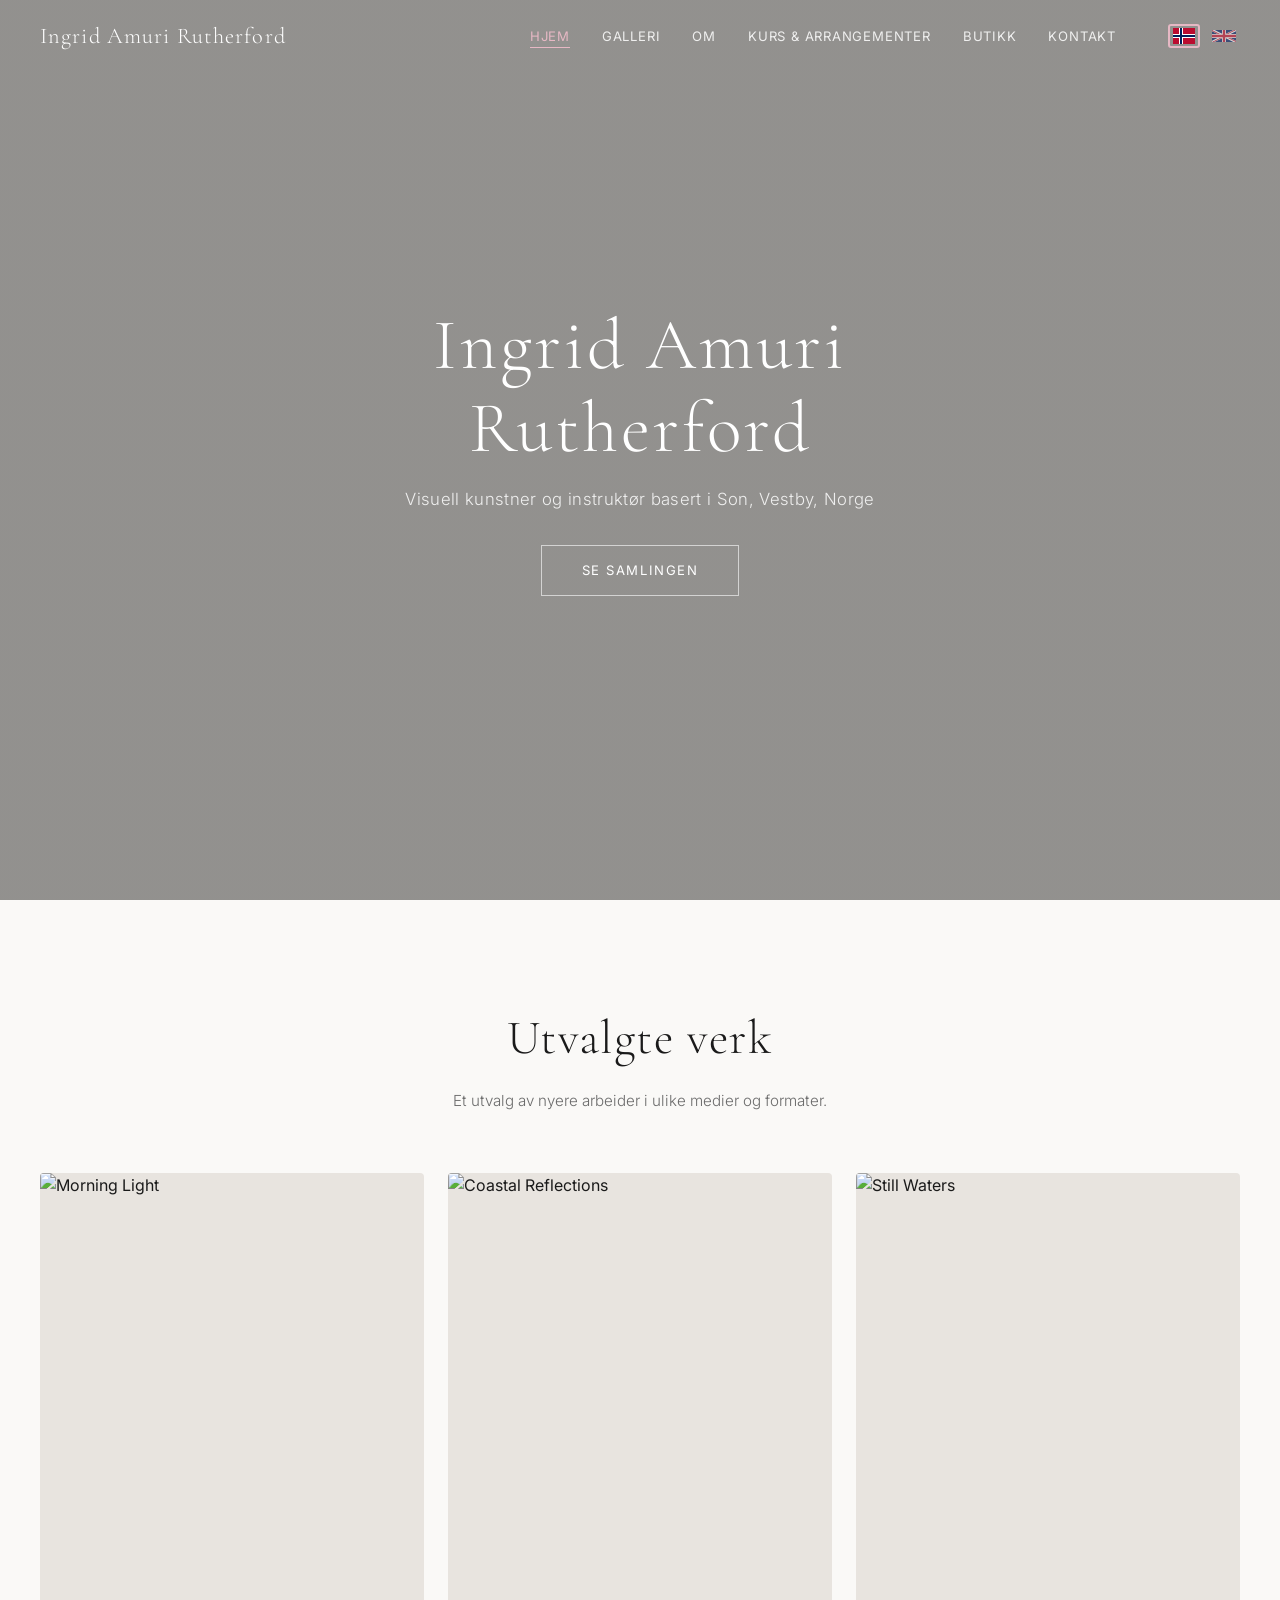
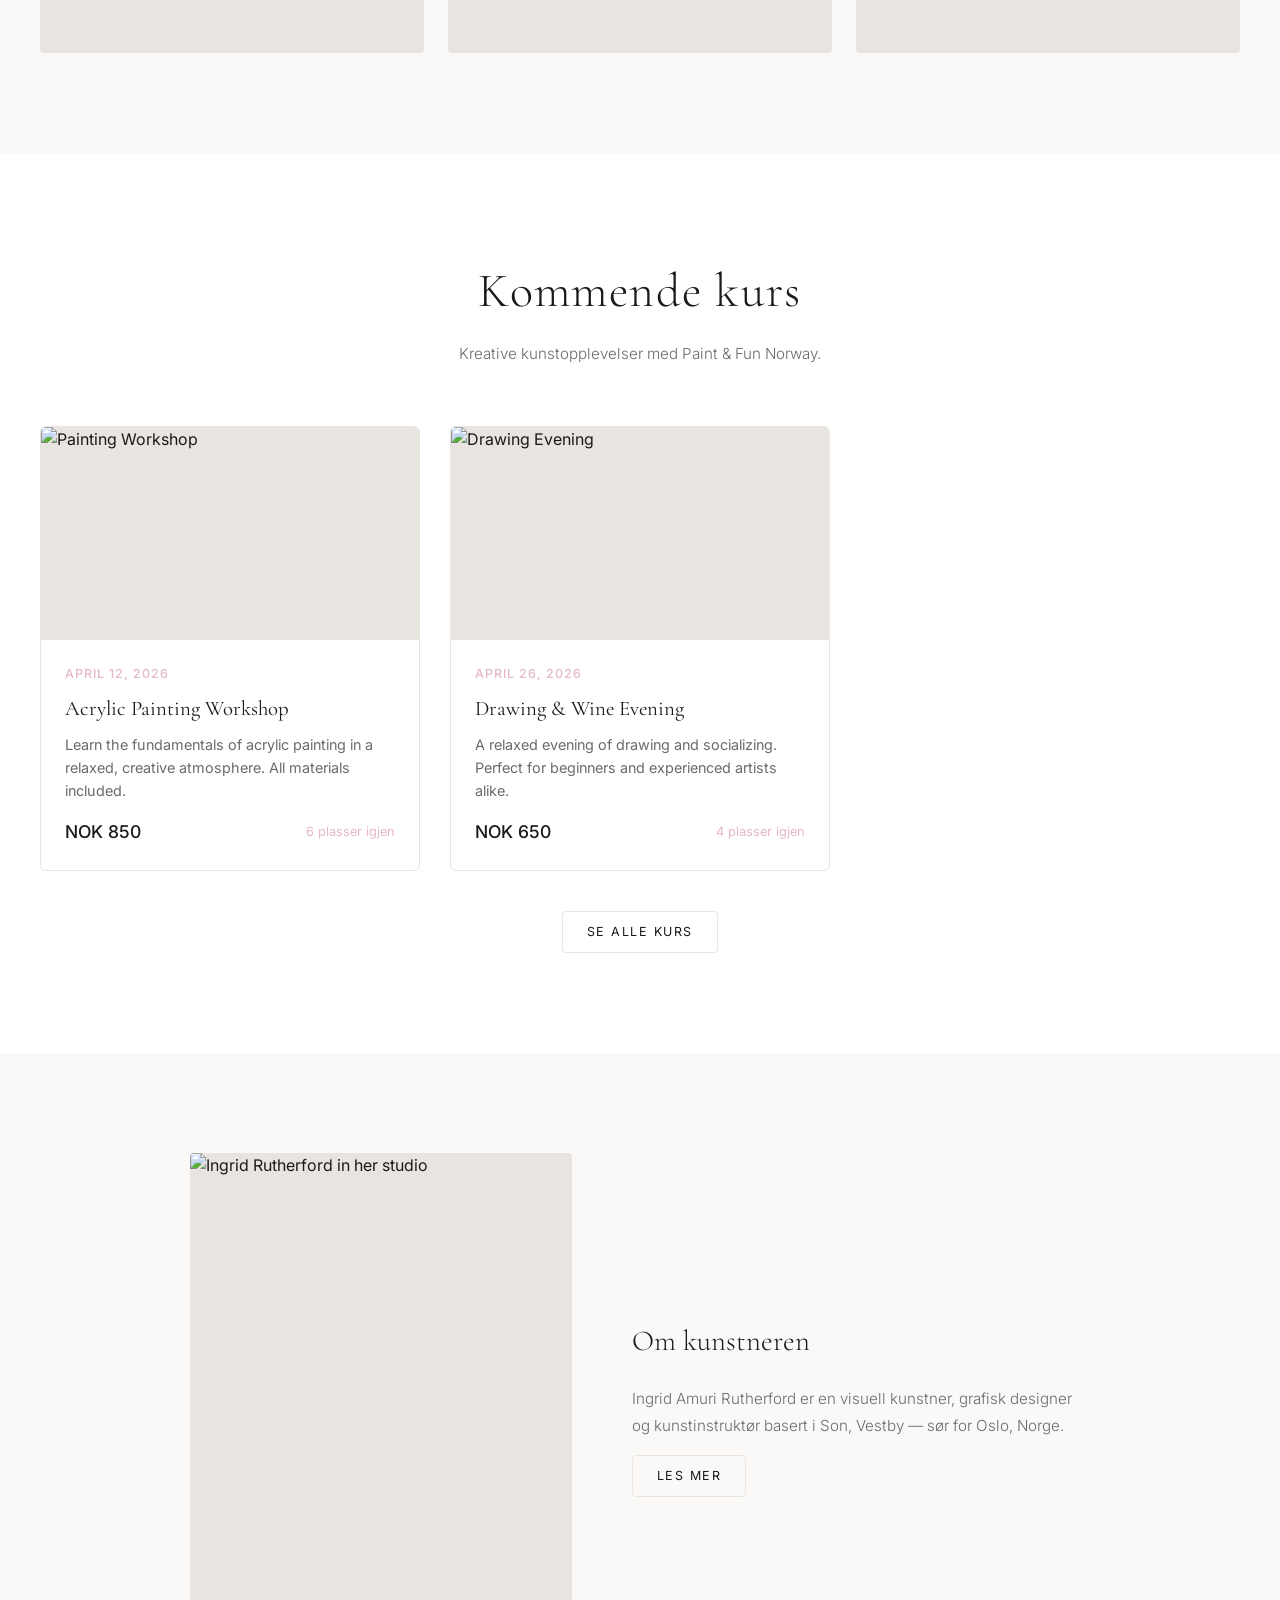
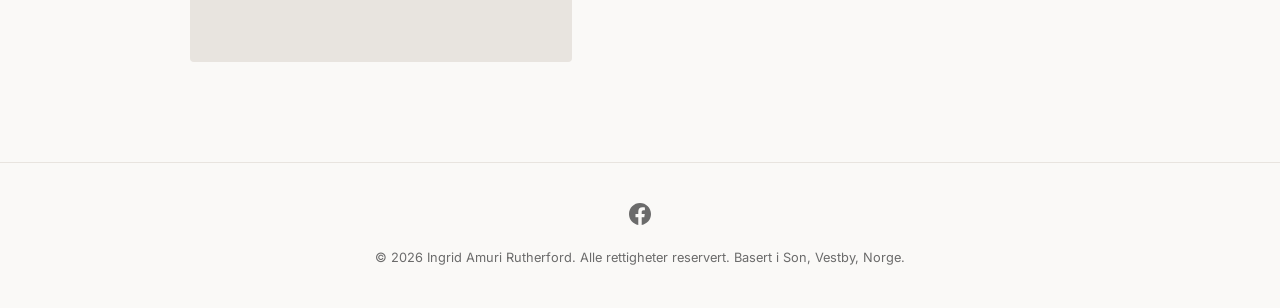
==== commit de439b79: "Remove Instagram links, add project notes and Simple CSS files - Remove Instagram from demo site foo" ====
--- a/index.html
+++ b/index.html
@@ -40,8 +40,7 @@
         "jobTitle": "Visual Artist & Instructor",
         "url": "https://ingridart.no/",
         "sameAs": [
-          "https://www.facebook.com/ingrid.rutherford.10/",
-          "https://www.instagram.com/ingrid_rutherford/"
+          "https://www.facebook.com/ingrid.rutherford.10/"
         ],
         "address": {
           "@type": "PostalAddress",
@@ -188,7 +187,6 @@
   <footer>
     <div class="footer-social">
       <a href="https://www.facebook.com/ingrid.rutherford.10/" target="_blank"><svg viewBox="0 0 24 24" fill="currentColor"><path d="M24 12.073c0-6.627-5.373-12-12-12s-12 5.373-12 12c0 5.99 4.388 10.954 10.125 11.854v-8.385H7.078v-3.47h3.047V9.43c0-3.007 1.792-4.669 4.533-4.669 1.312 0 2.686.235 2.686.235v2.953H15.83c-1.491 0-1.956.925-1.956 1.874v2.25h3.328l-.532 3.47h-2.796v8.385C19.612 23.027 24 18.062 24 12.073z"/></svg></a>
-      <a href="https://www.instagram.com/ingrid_rutherford/" target="_blank"><svg viewBox="0 0 24 24" fill="currentColor"><path d="M12 2.163c3.204 0 3.584.012 4.85.07 3.252.148 4.771 1.691 4.919 4.919.058 1.265.069 1.645.069 4.849 0 3.205-.012 3.584-.069 4.849-.149 3.225-1.664 4.771-4.919 4.919-1.266.058-1.644.07-4.85.07-3.204 0-3.584-.012-4.849-.07-3.26-.149-4.771-1.699-4.919-4.92-.058-1.265-.07-1.644-.07-4.849 0-3.204.013-3.583.07-4.849.149-3.227 1.664-4.771 4.919-4.919 1.266-.057 1.645-.069 4.849-.069zM12 0C8.741 0 8.333.014 7.053.072 2.695.272.273 2.69.073 7.052.014 8.333 0 8.741 0 12c0 3.259.014 3.668.072 4.948.2 4.358 2.618 6.78 6.98 6.98C8.333 23.986 8.741 24 12 24c3.259 0 3.668-.014 4.948-.072 4.354-.2 6.782-2.618 6.979-6.98.059-1.28.073-1.689.073-4.948 0-3.259-.014-3.667-.072-4.947-.196-4.354-2.617-6.78-6.979-6.98C15.668.014 15.259 0 12 0zm0 5.838a6.162 6.162 0 100 12.324 6.162 6.162 0 000-12.324zM12 16a4 4 0 110-8 4 4 0 010 8zm6.406-11.845a1.44 1.44 0 100 2.881 1.44 1.44 0 000-2.881z"/></svg></a>
     </div>
     <p><span data-i18n="footer.rights">&copy; 2026 Ingrid Amuri Rutherford. All rights reserved.</span> <span data-i18n="footer.location">Based in Son, Vestby, Norway.</span></p>
   </footer>
--- a/assets/css/main.css
+++ b/assets/css/main.css
@@ -11,8 +11,8 @@
   --bg: #faf9f7;
   --text: #1a1a1a;
   --text-light: #6b6b6b;
-  --accent: #8b6f4e;
-  --accent-light: #c4a882;
+  --accent: #e6b8c4;
+  --accent-light: #d4a0b0;
   --border: #e8e4df;
   --card-bg: #ffffff;
   --hero-overlay: rgba(20, 18, 15, 0.45);
